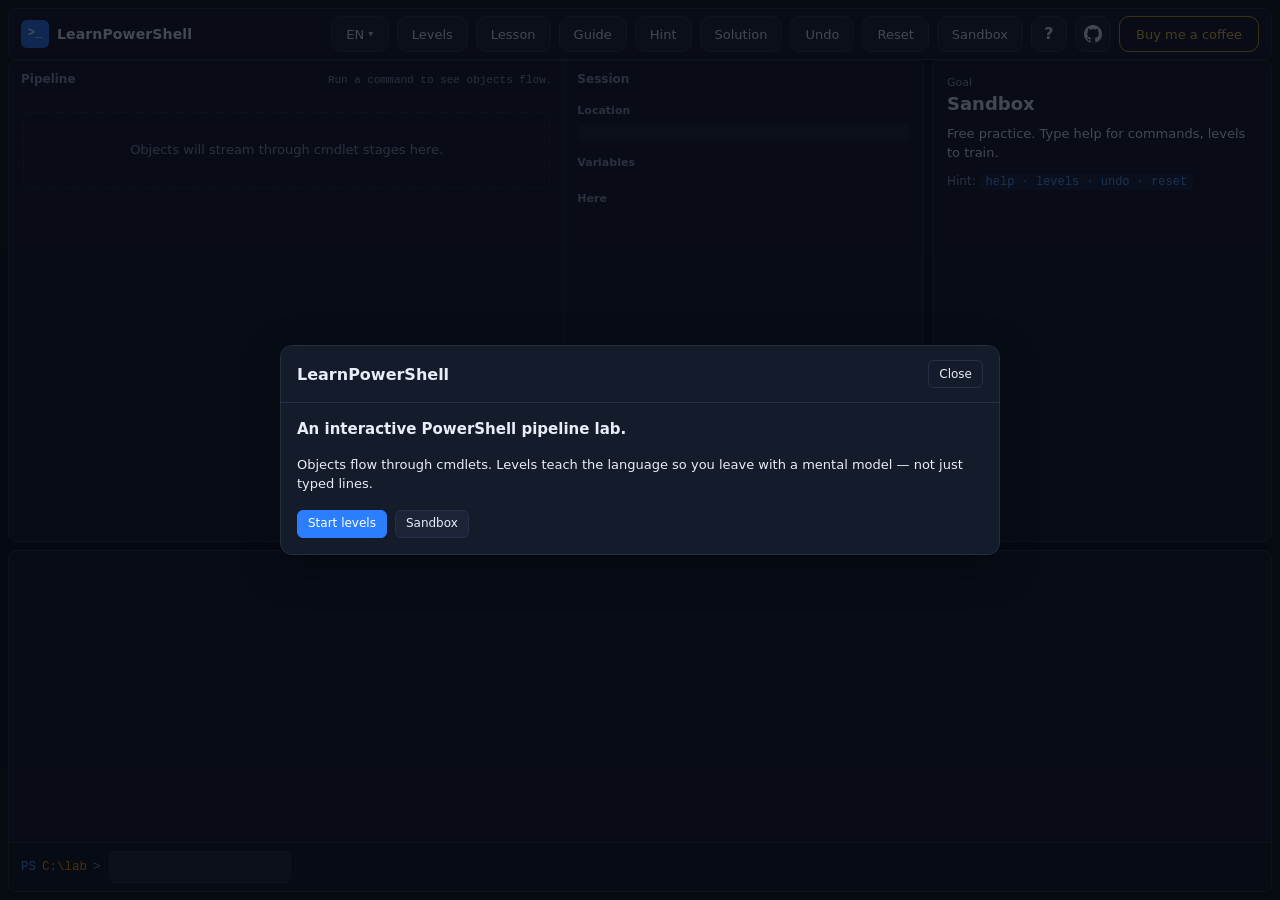
==== index.html @ 15910592 "feat: add SVG favicon with brand mark" ====
<!DOCTYPE html>
<html lang="en">
  <head>
    <meta charset="utf-8" />
    <meta name="viewport" content="width=device-width, initial-scale=1" />
    <title>LearnPowerShell</title>
    <link rel="icon" type="image/svg+xml" href="assets/favicon.svg" />
    <link rel="alternate icon" href="assets/favicon.svg" />
    <meta
      name="description"
      content="Interactive PowerShell pipeline visualizer, sandbox, and tutorial game. Learn objects, the pipeline, and session state."
    />
    <link rel="stylesheet" href="assets/css/app.css" />
  </head>
  <body>
    <div class="app">
      <header class="topbar">
        <div class="brand">
          <span class="brand-mark" aria-hidden="true">&gt;_</span>
          <span class="brand-name">LearnPowerShell</span>
        </div>
        <div class="topbar-actions">
          <button type="button" class="tbtn lang" data-action="lang" aria-haspopup="listbox">
            EN <span class="caret" aria-hidden="true">&#9662;</span>
          </button>
          <button type="button" class="tbtn" data-action="levels">Levels</button>
          <button type="button" class="tbtn" data-action="steps">Lesson</button>
          <button type="button" class="tbtn" data-action="guide">Guide</button>
          <button type="button" class="tbtn" data-action="hint">Hint</button>
          <button type="button" class="tbtn" data-action="solution">Solution</button>
          <button type="button" class="tbtn" data-action="undo">Undo</button>
          <button type="button" class="tbtn" data-action="reset">Reset</button>
          <button type="button" class="tbtn" data-action="sandbox">Sandbox</button>
          <button type="button" class="tbtn icon" data-action="help" aria-label="Help">?</button>
          <a class="tbtn icon" href="https://github.com/alisadeghiaghili/learn-powershell" target="_blank" rel="noopener noreferrer" aria-label="GitHub">
            <svg width="18" height="18" viewBox="0 0 16 16" fill="currentColor" aria-hidden="true"><path d="M8 0C3.58 0 0 3.58 0 8c0 3.54 2.29 6.53 5.47 7.59.4.07.55-.17.55-.38 0-.19-.01-.82-.01-1.49-2.01.37-2.53-.49-2.69-.94-.09-.23-.48-.94-.82-1.13-.28-.15-.68-.52-.01-.53.63-.01 1.08.58 1.23.82.72 1.21 1.87.87 2.33.66.07-.52.28-.87.51-1.07-1.78-.2-3.64-.89-3.64-3.95 0-.87.31-1.59.82-2.15-.08-.2-.36-1.02.08-2.12 0 0 .67-.21 2.2.82.64-.18 1.32-.27 2-.27.68 0 1.36.09 2 .27 1.53-1.04 2.2-.82 2.2-.82.44 1.1.16 1.92.08 2.12.51.56.82 1.27.82 2.15 0 3.07-1.87 3.75-3.65 3.95.29.25.54.73.54 1.48 0 1.07-.01 1.93-.01 2.2 0 .21.15.46.55.38A8.013 8.013 0 0 0 16 8c0-4.42-3.58-8-8-8z"/></svg>
          </a>
          <a class="tbtn coffee" href="https://www.buymeacoffee.com/alisadeghil" target="_blank" rel="noopener noreferrer">Buy me a coffee</a>
        </div>
      </header>

      <main class="workspace">
        <section class="viz-wrap" data-viz></section>

        <aside class="goal-panel" aria-label="Level goal">
          <header class="goal-header">
            <div>
              <p class="goal-kicker">Goal</p>
              <h1 data-level-title>Sandbox</h1>
            </div>
            <span class="par-badge" data-level-par></span>
          </header>
          <p class="goal-brief" data-level-brief>
            Free practice. Type help for commands, levels to train.
          </p>
          <p class="goal-hint-line">Hint: <code data-level-hint>help · levels · undo · reset</code></p>
          <div class="goal-body" data-goal-body></div>
          <div class="teach-body" data-teach-body></div>
        </aside>
      </main>

      <section class="terminal-wrap" data-term></section>
    </div>

    <div class="modal-backdrop" data-modal hidden>
      <div class="modal" role="dialog" aria-modal="true" aria-labelledby="modal-title">
        <header class="modal-header">
          <h2 id="modal-title" data-modal-title>LearnPowerShell</h2>
          <button type="button" class="btn ghost" data-modal-close aria-label="Close">Close</button>
        </header>
        <div class="modal-body" data-modal-body></div>
      </div>
    </div>

    <script type="module" src="assets/js/app.js"></script>
  </body>
</html>
---- assets/css/app.css ----
/* LearnPowerShell — Windows Terminal × LGB dual-pane game HUD */

:root {
  --bg: #0c111b;
  --panel: #141b2a;
  --elevated: #1c2538;
  --ink: #e8eef7;
  --muted: #8b9bb4;
  --accent: #2b7fff;
  --accent-soft: #5b9dff;
  --flow: #2dd4bf;
  --object: #f5c542;
  --success: #34d399;
  --danger: #f87171;
  --warn: #f59e0b;
  --border: #243044;
  --shadow: 0 12px 40px rgba(0, 0, 0, 0.35);
  --ui: "Segoe UI Variable Text", "Segoe UI", system-ui, sans-serif;
  --mono: "Cascadia Code", "Cascadia Mono", Consolas, "Courier New", monospace;
  --r: 8px;
  --gap: 8px;
}

*,
*::before,
*::after {
  box-sizing: border-box;
}

html,
body {
  margin: 0;
  height: 100%;
  background: var(--bg);
  color: var(--ink);
  font-family: var(--ui);
  font-size: 13px;
  line-height: 1.45;
}

code,
pre,
input,
.terminal-wrap,
.ps-prompt,
.ps-path,
.ps-caret {
  font-family: var(--mono);
}

.app {
  min-height: 100%;
  display: grid;
  grid-template-rows: 44px minmax(220px, 1fr) minmax(240px, 38vh);
  gap: var(--gap);
  padding: var(--gap);
}

/* Top bar — dark pill buttons like the reference toolbar */
.topbar {
  display: flex;
  align-items: center;
  justify-content: space-between;
  gap: 12px;
  padding: 0 12px;
  background: var(--panel);
  border: 1px solid var(--border);
  border-radius: var(--r);
  min-height: 52px;
}

.brand {
  display: flex;
  align-items: center;
  gap: 8px;
  min-width: 0;
  flex: 0 0 auto;
}

.brand-mark {
  display: inline-flex;
  align-items: center;
  justify-content: center;
  width: 28px;
  height: 28px;
  border-radius: 6px;
  background: var(--accent);
  color: #fff;
  font-family: var(--mono);
  font-size: 12px;
  font-weight: 700;
}

.brand-name {
  font-weight: 600;
  font-size: 14px;
  letter-spacing: 0.01em;
  white-space: nowrap;
}

.topbar-actions {
  display: flex;
  flex-wrap: wrap;
  align-items: center;
  gap: 8px;
  justify-content: flex-end;
}

/* Reference toolbar buttons */
.tbtn {
  appearance: none;
  display: inline-flex;
  align-items: center;
  justify-content: center;
  gap: 6px;
  height: 36px;
  min-width: 36px;
  padding: 0 14px;
  border-radius: 10px;
  border: 1px solid #2a3648;
  background: #1a2332;
  color: #e8eef7;
  font-family: var(--ui);
  font-size: 13px;
  font-weight: 500;
  line-height: 1;
  cursor: pointer;
  text-decoration: none;
  white-space: nowrap;
  transition: border-color 120ms ease, background 120ms ease, color 120ms ease;
}

.tbtn:hover {
  background: #223046;
  border-color: #3d5068;
  color: #fff;
}

.tbtn:focus-visible {
  outline: 2px solid var(--accent);
  outline-offset: 2px;
}

.tbtn.lang {
  min-width: 58px;
  gap: 4px;
}

.tbtn .caret {
  font-size: 10px;
  opacity: 0.85;
}

.tbtn.icon {
  width: 36px;
  padding: 0;
  font-size: 16px;
  font-weight: 600;
}

.tbtn.coffee {
  border-color: #c9a227;
  color: #e8c547;
  background: transparent;
  min-width: 140px;
}

.tbtn.coffee:hover {
  background: rgba(201, 162, 39, 0.12);
  border-color: #e8c547;
  color: #f0d56a;
}

/* keep legacy .btn for modal actions */
.btn {
  appearance: none;
  border: 1px solid var(--border);
  background: var(--elevated);
  color: var(--ink);
  border-radius: 6px;
  height: 28px;
  padding: 0 10px;
  font: inherit;
  font-size: 12px;
  cursor: pointer;
}

.btn:hover {
  border-color: var(--accent);
  color: var(--accent-soft);
}

.btn:focus-visible {
  outline: 2px solid var(--accent);
  outline-offset: 2px;
}

.btn.primary {
  background: var(--accent);
  border-color: var(--accent);
  color: #fff;
}

.btn.primary:hover {
  background: var(--accent-soft);
  color: #fff;
}

.btn.ghost {
  background: transparent;
}

/* Workspace */
.workspace {
  display: grid;
  grid-template-columns: minmax(0, 1fr) minmax(260px, 340px);
  gap: var(--gap);
  min-height: 0;
}

.viz-wrap,
.goal-panel,
.terminal-wrap {
  background: var(--panel);
  border: 1px solid var(--border);
  border-radius: var(--r);
  min-height: 0;
}

.viz-wrap {
  overflow: hidden;
}

.viz-grid {
  display: grid;
  grid-template-columns: minmax(0, 1.4fr) minmax(220px, 0.9fr);
  height: 100%;
  min-height: 0;
}

.viz-panel {
  min-width: 0;
  min-height: 0;
  display: flex;
  flex-direction: column;
  border-right: 1px solid var(--border);
}

.viz-panel:last-child {
  border-right: 0;
}

.viz-header {
  display: flex;
  align-items: baseline;
  justify-content: space-between;
  gap: 8px;
  padding: 10px 12px 6px;
  border-bottom: 1px solid transparent;
}

.viz-header h2 {
  margin: 0;
  font-size: 12px;
  font-weight: 600;
  color: var(--muted);
}

.viz-meta {
  margin: 0;
  color: var(--muted);
  font-family: var(--mono);
  font-size: 11px;
}

/* Pipeline */
.pipeline-track {
  flex: 1;
  overflow: auto;
  padding: 16px 14px;
}

.pipeline-empty {
  color: var(--muted);
  border: 1px dashed var(--border);
  border-radius: var(--r);
  padding: 28px 16px;
  text-align: center;
}

.pipeline-row {
  display: flex;
  align-items: stretch;
  gap: 10px;
  min-height: 160px;
}

.pipeline-row.is-flowing .obj-card {
  animation: flow-in 420ms ease-out both;
  animation-delay: calc(var(--i, 0) * 40ms);
}

@keyframes flow-in {
  from {
    opacity: 0;
    transform: translateX(-10px) scale(0.98);
  }
  to {
    opacity: 1;
    transform: none;
  }
}

.pipe-stage {
  flex: 1 1 0;
  min-width: 120px;
  background: var(--elevated);
  border: 1px solid var(--border);
  border-radius: var(--r);
  padding: 10px;
  display: flex;
  flex-direction: column;
  gap: 8px;
}

.pipe-cmdlet {
  font-family: var(--mono);
  font-size: 12px;
  font-weight: 600;
  color: var(--flow);
}

.pipe-count {
  font-family: var(--mono);
  font-size: 11px;
  color: var(--muted);
}

.pipe-objects {
  display: flex;
  flex-direction: column;
  gap: 6px;
}

.obj-card {
  background: rgba(245, 198, 66, 0.08);
  border: 1px solid rgba(245, 198, 66, 0.28);
  border-left: 3px solid var(--object);
  border-radius: 6px;
  padding: 6px 8px;
}

.obj-type {
  font-family: var(--mono);
  font-size: 10px;
  color: var(--object);
  opacity: 0.9;
}

.obj-title {
  font-family: var(--mono);
  font-size: 12px;
  color: var(--ink);
  margin-top: 2px;
  overflow: hidden;
  text-overflow: ellipsis;
  white-space: nowrap;
}

.obj-fields {
  margin-top: 4px;
  display: grid;
  gap: 2px;
}

.obj-fields div {
  display: flex;
  justify-content: space-between;
  gap: 8px;
  font-family: var(--mono);
  font-size: 10px;
  color: var(--muted);
}

.obj-fields em {
  font-style: normal;
  color: var(--ink);
}

.obj-empty {
  color: var(--muted);
  font-family: var(--mono);
  font-size: 12px;
  padding: 8px 0;
}

.pipe-connector {
  display: flex;
  flex-direction: column;
  align-items: center;
  justify-content: center;
  width: 24px;
  color: var(--flow);
  flex: 0 0 24px;
}

.pipe-line {
  width: 2px;
  flex: 1;
  background: linear-gradient(var(--flow), transparent 30%, transparent 70%, var(--flow));
  opacity: 0.5;
}

.pipe-chev {
  font-family: var(--mono);
  font-size: 22px;
  line-height: 1;
  color: var(--flow);
}

/* Session */
.session-body {
  overflow: auto;
  padding: 8px 12px 12px;
  display: flex;
  flex-direction: column;
  gap: 14px;
}

.session-block h3 {
  margin: 0 0 6px;
  font-size: 11px;
  font-weight: 600;
  color: var(--muted);
}

.session-block code {
  display: block;
  padding: 8px;
  background: var(--elevated);
  border-radius: 6px;
  color: var(--warn);
  font-size: 12px;
  word-break: break-all;
}

.var-list,
.file-list {
  list-style: none;
  margin: 0;
  padding: 0;
  display: flex;
  flex-direction: column;
  gap: 4px;
}

.var-list li,
.file-list li {
  display: flex;
  justify-content: space-between;
  gap: 8px;
  padding: 4px 6px;
  border-radius: 4px;
  background: rgba(28, 37, 56, 0.65);
  font-family: var(--mono);
  font-size: 11px;
}

.var-name {
  color: var(--accent-soft);
}

.var-val {
  color: var(--muted);
  overflow: hidden;
  text-overflow: ellipsis;
  white-space: nowrap;
}

.file-list li.is-dir .file-name {
  color: var(--flow);
}

.file-icon {
  color: var(--muted);
  text-transform: lowercase;
  width: 28px;
  flex: 0 0 28px;
}

.file-name {
  flex: 1;
  overflow: hidden;
  text-overflow: ellipsis;
  white-space: nowrap;
}

.file-list li.empty {
  color: var(--muted);
  justify-content: center;
}

/* Goal panel */
.goal-panel {
  display: flex;
  flex-direction: column;
  padding: 14px;
  gap: 10px;
  overflow: auto;
}

.goal-header {
  display: flex;
  justify-content: space-between;
  align-items: flex-start;
  gap: 8px;
}

.goal-kicker {
  margin: 0;
  font-size: 11px;
  color: var(--muted);
}

.goal-header h1 {
  margin: 2px 0 0;
  font-size: 18px;
  font-weight: 600;
  line-height: 1.25;
}

.par-badge {
  font-family: var(--mono);
  font-size: 11px;
  color: var(--warn);
  border: 1px solid rgba(245, 158, 11, 0.35);
  background: rgba(245, 158, 11, 0.1);
  border-radius: 999px;
  padding: 3px 8px;
  white-space: nowrap;
}

.par-badge:empty {
  display: none;
}

.goal-brief {
  margin: 0;
  color: var(--ink);
}

.goal-hint-line {
  margin: 0;
  color: var(--muted);
  font-size: 12px;
}

.goal-hint-line code {
  color: var(--accent-soft);
  background: rgba(43, 127, 255, 0.1);
  padding: 1px 6px;
  border-radius: 4px;
}

.goal-body {
  margin-top: 4px;
}

.goal-list {
  list-style: none;
  margin: 0;
  padding: 0;
  display: flex;
  flex-direction: column;
  gap: 6px;
}

.goal-list li {
  display: grid;
  grid-template-columns: 18px 1fr auto;
  gap: 8px;
  align-items: start;
  padding: 8px 10px;
  border-radius: 6px;
  background: var(--elevated);
  border: 1px solid transparent;
}

.goal-list li.is-pass {
  border-color: rgba(52, 211, 153, 0.35);
}

.goal-list li.is-pending {
  opacity: 0.9;
}

.goal-list li.is-current {
  border-color: #ff8c1a;
  background: color-mix(in srgb, #ff8c1a 12%, var(--elevated));
  box-shadow:
    0 0 0 1px color-mix(in srgb, #ff8c1a 70%, transparent),
    0 0 14px color-mix(in srgb, #ff8c1a 45%, transparent),
    0 0 28px color-mix(in srgb, #ff8c1a 22%, transparent);
  animation: neon-pulse 1.6s ease-in-out infinite;
  opacity: 1;
}

.goal-list li.is-current .goal-label {
  color: #ffd29a;
}

.goal-list li.is-current .goal-detail {
  color: #ffc07a;
}

.goal-list li.is-current .goal-mark {
  color: #ff8c1a;
}

@keyframes neon-pulse {
  0%,
  100% {
    box-shadow:
      0 0 0 1px color-mix(in srgb, #ff8c1a 70%, transparent),
      0 0 14px color-mix(in srgb, #ff8c1a 45%, transparent),
      0 0 28px color-mix(in srgb, #ff8c1a 22%, transparent);
  }
  50% {
    box-shadow:
      0 0 0 1px color-mix(in srgb, #ff8c1a 90%, transparent),
      0 0 22px color-mix(in srgb, #ff8c1a 65%, transparent),
      0 0 40px color-mix(in srgb, #ff8c1a 35%, transparent);
  }
}

@media (prefers-reduced-motion: reduce) {
  .goal-list li.is-current {
    animation: none;
    outline: 2px solid #ff8c1a;
  }
}

.goal-list.compact li {
  grid-template-columns: 18px 1fr;
}

.goal-mark {
  color: var(--muted);
  font-family: var(--mono);
}

.goal-list li.is-pass .goal-mark {
  color: var(--success);
}

.goal-label {
  color: var(--ink);
}

.goal-detail {
  color: var(--muted);
  font-family: var(--mono);
  font-size: 11px;
  text-align: right;
}

/* Terminal */
.terminal-wrap {
  display: grid;
  grid-template-rows: 1fr auto auto;
  min-height: 0;
  overflow: hidden;
}

.term-hint {
  padding: 4px 12px;
  border-top: 1px solid var(--border);
  color: var(--muted);
  font-family: var(--mono);
  font-size: 11px;
  background: rgba(12, 17, 27, 0.35);
}

.term-hint code {
  color: var(--accent-soft);
}

.term-input-wrap {
  position: relative;
  flex: 1;
  min-width: 0;
}

.term-ghost {
  position: absolute;
  top: 0;
  left: 0;
  height: 32px;
  display: flex;
  align-items: center;
  padding: 0 10px;
  font-family: var(--mono);
  font-size: 12.5px;
  color: var(--muted);
  opacity: 0.55;
  pointer-events: none;
  white-space: pre;
  z-index: 0;
}

.term-ghost[data-visible="0"] {
  display: none;
}

.term-scroll {
  overflow: auto;
  padding: 12px 14px;
  font-family: var(--mono);
  font-size: 12.5px;
  line-height: 1.5;
}

.term-scroll:focus {
  outline: none;
}

.term-line {
  white-space: pre-wrap;
  word-break: break-word;
}

.term-line.is-err {
  color: var(--danger);
}

.term-line.is-meta {
  color: var(--muted);
}

.term-line.is-cmd {
  color: var(--ink);
}

.ps-prompt {
  color: var(--accent-soft);
}

.ps-path {
  color: var(--warn);
}

.ps-caret {
  color: var(--muted);
}

.term-form {
  display: flex;
  align-items: center;
  gap: 8px;
  padding: 8px 12px;
  border-top: 1px solid var(--border);
  background: rgba(12, 17, 27, 0.55);
}

.term-prompt {
  display: flex;
  align-items: center;
  gap: 6px;
  font-family: var(--mono);
  font-size: 12.5px;
  flex: 0 0 auto;
  max-width: 45%;
  overflow: hidden;
}

.term-prompt .ps-path {
  overflow: hidden;
  text-overflow: ellipsis;
  white-space: nowrap;
}

.term-input {
  flex: 1;
  min-width: 0;
  height: 32px;
  border: 1px solid var(--border);
  border-radius: 6px;
  background: var(--elevated);
  color: var(--ink);
  padding: 0 10px;
  font-family: var(--mono);
  font-size: 12.5px;
  position: relative;
  z-index: 1;
}

.term-input:focus {
  outline: 2px solid var(--accent);
  outline-offset: 0;
  border-color: var(--accent);
}

/* Modal */
.modal-backdrop {
  position: fixed;
  inset: 0;
  background: rgba(5, 8, 14, 0.72);
  display: grid;
  place-items: center;
  padding: 24px;
  z-index: 20;
}

.modal-backdrop[hidden] {
  display: none;
}

.modal {
  width: min(720px, 100%);
  max-height: min(80vh, 800px);
  overflow: auto;
  background: var(--panel);
  border: 1px solid var(--border);
  border-radius: 12px;
  box-shadow: var(--shadow);
}

.modal-header {
  display: flex;
  align-items: center;
  justify-content: space-between;
  gap: 12px;
  padding: 14px 16px;
  border-bottom: 1px solid var(--border);
  position: sticky;
  top: 0;
  background: var(--panel);
}

.modal-header h2 {
  margin: 0;
  font-size: 16px;
  font-weight: 600;
}

.modal-body {
  padding: 16px;
}

.modal-lead {
  font-size: 15px;
  font-weight: 600;
  margin-top: 0;
}

.modal-actions {
  display: flex;
  flex-wrap: wrap;
  gap: 8px;
  margin-top: 16px;
}

.series-block {
  margin-bottom: 20px;
}

.series-block header h3 {
  margin: 0;
  font-size: 14px;
}

.series-block header p {
  margin: 4px 0 10px;
  color: var(--muted);
}

.level-list {
  list-style: none;
  margin: 0;
  padding: 0;
  display: flex;
  flex-direction: column;
  gap: 6px;
}

.level-row {
  width: 100%;
  display: flex;
  justify-content: space-between;
  gap: 12px;
  text-align: left;
  padding: 10px 12px;
  border-radius: 6px;
  border: 1px solid var(--border);
  background: var(--elevated);
  color: var(--ink);
  font: inherit;
  cursor: pointer;
}

.level-row:hover {
  border-color: var(--accent);
}

.level-row:focus-visible {
  outline: 2px solid var(--accent);
  outline-offset: 2px;
}

.level-row.is-done {
  border-color: rgba(52, 211, 153, 0.4);
}

.level-row.is-done .level-name {
  color: var(--success);
}

.level-meta {
  color: var(--muted);
  font-family: var(--mono);
  font-size: 11px;
  white-space: nowrap;
}

.code-block {
  margin: 12px 0 0;
  padding: 12px;
  background: #0a0f18;
  border: 1px solid var(--border);
  border-radius: 6px;
  overflow: auto;
  max-height: 280px;
  color: var(--flow);
  font-size: 11px;
}

.import-area {
  width: 100%;
  margin-top: 10px;
  background: var(--elevated);
  color: var(--ink);
  border: 1px solid var(--border);
  border-radius: 6px;
  padding: 10px;
  font-family: var(--mono);
  font-size: 12px;
  resize: vertical;
}

/* Teaching boxes */
.teach-body {
  display: flex;
  flex-direction: column;
  gap: 10px;
  margin-top: 12px;
}

.learning-box {
  background: var(--elevated);
  border: 1px solid var(--border);
  border-radius: 6px;
  padding: 10px 12px;
}

.learning-box h3 {
  margin: 0 0 6px;
  font-size: 11px;
  font-weight: 600;
  color: var(--flow);
}

.learning-box p {
  margin: 0;
  color: var(--ink);
  font-size: 12px;
}

.learning-box ul {
  margin: 0;
  padding-left: 16px;
  color: var(--muted);
  font-size: 12px;
}

.learning-box li + li {
  margin-top: 4px;
}

/* Celebrate modal */
.modal-backdrop.is-celebrate {
  background: rgba(5, 8, 14, 0.8);
}

.modal.is-celebrate .modal {
  border-color: rgba(245, 198, 66, 0.35);
}

.modal-backdrop.is-celebrate .modal {
  animation: celebrate-pop 420ms cubic-bezier(0.2, 0.9, 0.25, 1.2);
  border-color: rgba(245, 198, 66, 0.35);
  box-shadow:
    var(--shadow),
    0 0 40px rgba(245, 198, 66, 0.12);
}

.celebrate {
  text-align: center;
}

.celebrate-visual {
  position: relative;
  width: 72px;
  height: 72px;
  margin: 4px auto 12px;
}

.celebrate-ring {
  position: absolute;
  inset: 0;
  border-radius: 50%;
  border: 2px solid rgba(245, 198, 66, 0.55);
  animation: celebrate-pop 520ms ease-out;
}

.celebrate-star {
  position: absolute;
  inset: 0;
  display: grid;
  place-items: center;
  font-size: 34px;
  color: var(--object);
}

.celebrate-badge {
  display: inline-block;
  font-family: var(--mono);
  font-size: 11px;
  letter-spacing: 0.08em;
  color: #1a0d00;
  background: var(--object);
  border-radius: 999px;
  padding: 3px 10px;
  font-weight: 700;
}

.celebrate-title {
  margin: 12px 0 4px;
  font-size: 22px;
}

.celebrate-sub {
  margin: 0;
  color: var(--muted);
  font-size: 12px;
}

.celebrate-sub code {
  color: var(--accent-soft);
}

.celebrate-cheer {
  margin: 12px 0;
  font-size: 15px;
  color: var(--ink);
}

.celebrate-stats {
  color: var(--muted);
  font-family: var(--mono);
  font-size: 12px;
}

.celebrate-progress {
  margin: 14px auto 8px;
  max-width: 360px;
}

.prog-track {
  height: 6px;
  border-radius: 999px;
  background: var(--elevated);
  overflow: hidden;
  border: 1px solid var(--border);
}

.prog-fill {
  height: 100%;
  background: linear-gradient(90deg, var(--accent), var(--flow));
}

.par-note {
  margin-top: 6px;
  color: var(--muted);
  font-size: 11px;
}

.share-block {
  margin: 18px auto 8px;
  max-width: 420px;
  text-align: left;
  background: var(--elevated);
  border: 1px solid var(--border);
  border-radius: 8px;
  padding: 12px;
}

.next-title {
  font-weight: 600;
  margin-bottom: 8px;
}

.learned-preview {
  margin-bottom: 10px;
}

.learned-preview ul {
  margin: 6px 0 0;
  padding-left: 16px;
  color: var(--muted);
  font-size: 12px;
  max-height: 140px;
  overflow: auto;
}

.share-row {
  display: flex;
  flex-wrap: wrap;
  gap: 8px;
}

.share-btn {
  appearance: none;
  border: 1px solid var(--border);
  background: var(--panel);
  color: var(--ink);
  border-radius: 6px;
  height: 30px;
  padding: 0 12px;
  font: inherit;
  font-size: 12px;
  cursor: pointer;
}

.share-btn:hover {
  border-color: var(--accent);
}

.share-btn.linkedin {
  border-color: #0a66c2;
  color: #7db7ff;
}

.share-btn.x {
  border-color: #333;
}

.share-btn.facebook {
  border-color: #1877f2;
  color: #8cb9ff;
}

.share-status {
  margin-top: 8px;
  color: var(--success);
  font-size: 12px;
}

.celebrate-next {
  margin-top: 14px;
  color: var(--muted);
  font-size: 13px;
}

.celebrate-next code {
  color: var(--object);
}

@keyframes celebrate-pop {
  from {
    transform: scale(0.92);
    opacity: 0;
  }
  to {
    transform: scale(1);
    opacity: 1;
  }
}

.confetti-canvas {
  position: fixed;
  inset: 0;
  z-index: 40;
  pointer-events: none;
}

.confetti-static {
  position: fixed;
  inset: 0;
  z-index: 40;
  pointer-events: none;
  background:
    radial-gradient(circle at 20% 20%, rgba(245, 198, 66, 0.15), transparent 25%),
    radial-gradient(circle at 80% 30%, rgba(45, 212, 191, 0.12), transparent 22%),
    radial-gradient(circle at 50% 80%, rgba(43, 127, 255, 0.12), transparent 28%);
}

@media (prefers-reduced-motion: reduce) {
  .modal-backdrop.is-celebrate .modal,
  .celebrate-ring {
    animation: none;
  }
}

/* Responsive */
@media (max-width: 960px) {
  .app {
    grid-template-rows: auto auto minmax(260px, 45vh);
  }

  .workspace {
    grid-template-columns: 1fr;
  }

  .viz-grid {
    grid-template-columns: 1fr;
  }

  .viz-panel {
    border-right: 0;
    border-bottom: 1px solid var(--border);
  }

  .pipeline-row {
    flex-direction: column;
  }

  .pipe-connector {
    width: 100%;
    height: 20px;
    flex: 0 0 20px;
    flex-direction: row;
  }

  .pipe-line {
    width: 40%;
    height: 2px;
    flex: 1;
  }
}

@media (prefers-reduced-motion: reduce) {
  *,
  *::before,
  *::after {
    animation: none !important;
    transition: none !important;
  }
}
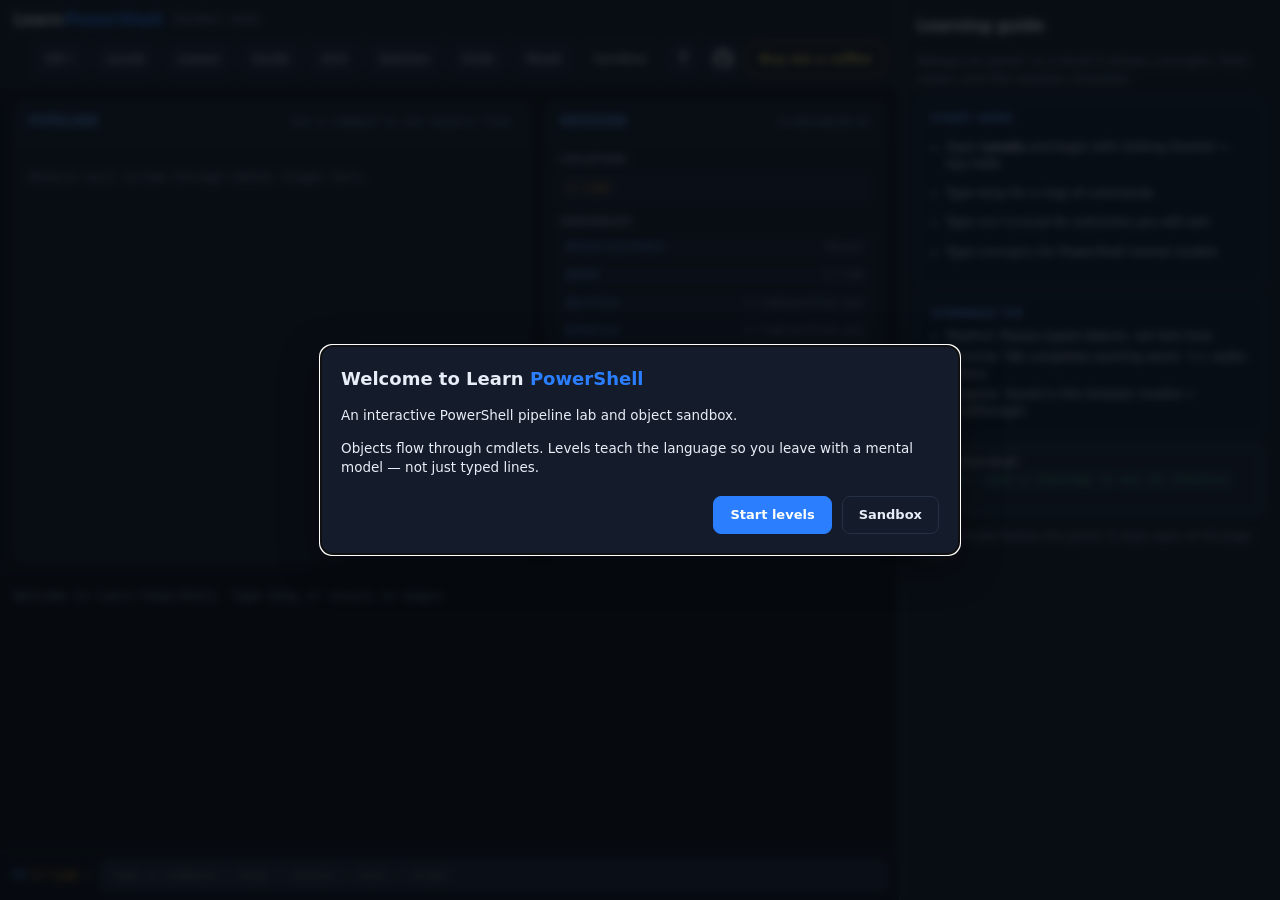
==== commit 20211bee: "feat: align ui with learn-dvc, add full-height guide dock and i18n support" ====
--- a/index.html
+++ b/index.html
@@ -3,7 +3,7 @@
   <head>
     <meta charset="utf-8" />
     <meta name="viewport" content="width=device-width, initial-scale=1" />
-    <title>LearnPowerShell</title>
+    <title>LearnPowerShell — Interactive PowerShell Tutorial</title>
     <link rel="icon" type="image/svg+xml" href="assets/favicon.svg" />
     <link rel="alternate icon" href="assets/favicon.svg" />
     <meta
@@ -13,63 +13,82 @@
     <link rel="stylesheet" href="assets/css/app.css" />
   </head>
   <body>
-    <div class="app">
-      <header class="topbar">
-        <div class="brand">
-          <span class="brand-mark" aria-hidden="true">&gt;_</span>
-          <span class="brand-name">LearnPowerShell</span>
-        </div>
-        <div class="topbar-actions">
-          <button type="button" class="tbtn lang" data-action="lang" aria-haspopup="listbox">
-            EN <span class="caret" aria-hidden="true">&#9662;</span>
-          </button>
-          <button type="button" class="tbtn" data-action="levels">Levels</button>
-          <button type="button" class="tbtn" data-action="steps">Lesson</button>
-          <button type="button" class="tbtn" data-action="guide">Guide</button>
-          <button type="button" class="tbtn" data-action="hint">Hint</button>
-          <button type="button" class="tbtn" data-action="solution">Solution</button>
-          <button type="button" class="tbtn" data-action="undo">Undo</button>
-          <button type="button" class="tbtn" data-action="reset">Reset</button>
-          <button type="button" class="tbtn" data-action="sandbox">Sandbox</button>
-          <button type="button" class="tbtn icon" data-action="help" aria-label="Help">?</button>
-          <a class="tbtn icon" href="https://github.com/alisadeghiaghili/learn-powershell" target="_blank" rel="noopener noreferrer" aria-label="GitHub">
-            <svg width="18" height="18" viewBox="0 0 16 16" fill="currentColor" aria-hidden="true"><path d="M8 0C3.58 0 0 3.58 0 8c0 3.54 2.29 6.53 5.47 7.59.4.07.55-.17.55-.38 0-.19-.01-.82-.01-1.49-2.01.37-2.53-.49-2.69-.94-.09-.23-.48-.94-.82-1.13-.28-.15-.68-.52-.01-.53.63-.01 1.08.58 1.23.82.72 1.21 1.87.87 2.33.66.07-.52.28-.87.51-1.07-1.78-.2-3.64-.89-3.64-3.95 0-.87.31-1.59.82-2.15-.08-.2-.36-1.02.08-2.12 0 0 .67-.21 2.2.82.64-.18 1.32-.27 2-.27.68 0 1.36.09 2 .27 1.53-1.04 2.2-.82 2.2-.82.44 1.1.16 1.92.08 2.12.51.56.82 1.27.82 2.15 0 3.07-1.87 3.75-3.65 3.95.29.25.54.73.54 1.48 0 1.07-.01 1.93-.01 2.2 0 .21.15.46.55.38A8.013 8.013 0 0 0 16 8c0-4.42-3.58-8-8-8z"/></svg>
-          </a>
-          <a class="tbtn coffee" href="https://www.buymeacoffee.com/alisadeghil" target="_blank" rel="noopener noreferrer">Buy me a coffee</a>
-        </div>
-      </header>
+    <div id="app">
+      <div class="app-main">
+        <header class="toolbar">
+          <div class="brand" data-help-id="brand">Learn<span>PowerShell</span></div>
+          <div class="level-title" id="level-title" data-help-id="level-title"></div>
+          <div class="toolbar-actions" data-help-id="toolbar">
+            <div class="lang-menu">
+              <button
+                type="button"
+                class="lang-btn"
+                data-action="lang-toggle"
+                aria-haspopup="menu"
+                aria-expanded="false"
+                aria-label="Language"
+              >
+                <span data-lang-label>EN</span>
+                <span class="lang-caret" aria-hidden="true">&#9662;</span>
+              </button>
+              <div class="lang-dropdown" id="lang-dropdown" role="menu" hidden>
+                <button type="button" class="lang-option on" data-lang="en" role="menuitem">EN</button>
+                <button type="button" class="lang-option" data-lang="fa" role="menuitem">FA</button>
+                <button type="button" class="lang-option" data-lang="de" role="menuitem">DE</button>
+              </div>
+            </div>
+            <button
+              type="button"
+              class="nav-toggle"
+              data-action="nav-toggle"
+              aria-label="Navigation menu"
+              aria-expanded="false"
+              aria-controls="nav-drawer"
+            >
+              <span class="nav-bars" aria-hidden="true"></span>
+            </button>
+            <div class="nav-drawer" id="nav-drawer" hidden>
+              <button type="button" data-action="levels">Levels</button>
+              <button type="button" data-action="lesson" title="Replay intro lesson slides">Lesson</button>
+              <button type="button" data-action="guide">Guide</button>
+              <button type="button" data-action="hint">Hint</button>
+              <button type="button" data-action="solution">Solution</button>
+              <button type="button" data-action="undo">Undo</button>
+              <button type="button" data-action="reset">Reset</button>
+              <button type="button" data-action="sandbox" class="ghost">Sandbox</button>
+              <button type="button" class="help-btn" data-action="help" title="UI Guide" aria-label="Help">?</button>
+            </div>
+            <span class="tb-stat visitors" id="visitor-stat" data-help-id="links" title="Learners who practiced PowerShell" hidden>
+              <svg class="visitor-icon" viewBox="0 0 16 16" width="14" height="14" fill="currentColor" aria-hidden="true"><path d="M8 8a3 3 0 1 0 0-6 3 3 0 0 0 0 6zm2-3a2 2 0 1 1-4 0 2 2 0 0 1 4 0zm4 8c0-2.21-2.69-4-6-4s-6 1.79-6 4v1h12v-1zm-1.07 0H3.07C3.56 11.83 5.48 11 8 11s4.44.83 4.93 2z"/></svg>
+              <span class="visitor-count" id="visitor-count"></span>
+            </span>
+            <a
+              class="tb-link gh"
+              data-help-id="links"
+              href="https://github.com/alisadeghiaghili/learn-powershell"
+              target="_blank"
+              rel="noopener noreferrer"
+              title="GitHub repository"
+              aria-label="GitHub repository"
+            >
+              <svg class="gh-mark" viewBox="0 0 16 16" aria-hidden="true" width="18" height="18"><path fill="currentColor" d="M8 0C3.58 0 0 3.58 0 8c0 3.54 2.29 6.53 5.47 7.59.4.07.55-.17.55-.38 0-.19-.01-.82-.01-1.49-2.01.37-2.53-.49-2.69-.94-.09-.23-.48-.94-.82-1.13-.28-.15-.68-.52-.01-.53.63-.01 1.08.58 1.23.82.72 1.21 1.87.87 2.33.66.07-.52.28-.87.51-1.07-1.78-.2-3.64-.89-3.64-3.95 0-.87.31-1.59.82-2.15-.08-.2-.36-1.02.08-2.12 0 0 .67-.21 2.2.82.64-.18 1.32-.27 2-.27.68 0 1.36.09 2 .27 1.53-1.04 2.2-.82 2.2-.82.44 1.1.16 1.92.08 2.12.51.56.82 1.27.82 2.15 0 3.07-1.87 3.75-3.65 3.95.29.25.54.73.54 1.48 0 1.07-.01 1.93-.01 2.2 0 .21.15.46.55.38A8.013 8.013 0 0 0 16 8c0-4.42-3.58-8-8-8z"/></svg>
+            </a>
+            <a
+              class="tb-link support"
+              data-help-id="links"
+              href="https://www.buymeacoffee.com/alisadeghil"
+              target="_blank"
+              rel="noopener noreferrer"
+              title="Support the author"
+            >Buy me a coffee</a>
+          </div>
+        </header>
 
-      <main class="workspace">
-        <section class="viz-wrap" data-viz></section>
+        <div class="board-wrap" id="board-wrap" data-viz></div>
+        <div class="terminal" id="terminal" data-term></div>
+      </div>
 
-        <aside class="goal-panel" aria-label="Level goal">
-          <header class="goal-header">
-            <div>
-              <p class="goal-kicker">Goal</p>
-              <h1 data-level-title>Sandbox</h1>
-            </div>
-            <span class="par-badge" data-level-par></span>
-          </header>
-          <p class="goal-brief" data-level-brief>
-            Free practice. Type help for commands, levels to train.
-          </p>
-          <p class="goal-hint-line">Hint: <code data-level-hint>help · levels · undo · reset</code></p>
-          <div class="goal-body" data-goal-body></div>
-          <div class="teach-body" data-teach-body></div>
-        </aside>
-      </main>
-
-      <section class="terminal-wrap" data-term></section>
-    </div>
-
-    <div class="modal-backdrop" data-modal hidden>
-      <div class="modal" role="dialog" aria-modal="true" aria-labelledby="modal-title">
-        <header class="modal-header">
-          <h2 id="modal-title" data-modal-title>LearnPowerShell</h2>
-          <button type="button" class="btn ghost" data-modal-close aria-label="Close">Close</button>
-        </header>
-        <div class="modal-body" data-modal-body></div>
-      </div>
+      <aside class="dock" id="dock" aria-label="Learning guide"></aside>
     </div>
 
     <script type="module" src="assets/js/app.js"></script>
--- a/assets/css/app.css
+++ b/assets/css/app.css
@@ -1,24 +1,28 @@
-/* LearnPowerShell — Windows Terminal × LGB dual-pane game HUD */
+/* LearnPowerShell — UI matching LearnDVC architecture with PowerShell palette */
 
 :root {
   --bg: #0c111b;
   --panel: #141b2a;
+  --panel-2: #1c2538;
   --elevated: #1c2538;
-  --ink: #e8eef7;
+  --ink: #0c111b;
+  --text: #e8eef7;
+  --haze: #8b9bb4;
   --muted: #8b9bb4;
   --accent: #2b7fff;
   --accent-soft: #5b9dff;
   --flow: #2dd4bf;
   --object: #f5c542;
   --success: #34d399;
+  --ok: #34d399;
   --danger: #f87171;
+  --err: #f87171;
   --warn: #f59e0b;
+  --line: #243044;
   --border: #243044;
-  --shadow: 0 12px 40px rgba(0, 0, 0, 0.35);
-  --ui: "Segoe UI Variable Text", "Segoe UI", system-ui, sans-serif;
+  --shadow: 0 12px 40px rgba(0, 0, 0, 0.45);
+  --ui: "Segoe UI Variable Text", "Segoe UI", system-ui, -apple-system, sans-serif;
   --mono: "Cascadia Code", "Cascadia Mono", Consolas, "Courier New", monospace;
-  --r: 8px;
-  --gap: 8px;
 }
 
 *,
@@ -30,293 +34,351 @@
 html,
 body {
   margin: 0;
+  padding: 0;
   height: 100%;
   background: var(--bg);
-  color: var(--ink);
+  color: var(--text);
   font-family: var(--ui);
-  font-size: 13px;
+  font-size: 13.5px;
   line-height: 1.45;
+  overflow: hidden;
 }
 
 code,
 pre,
 input,
-.terminal-wrap,
+.terminal,
 .ps-prompt,
 .ps-path,
-.ps-caret {
-  font-family: var(--mono);
-}
-
-.app {
-  min-height: 100%;
+.ps-caret,
+.g-cmd {
+  font-family: var(--mono);
+}
+
+/* App 2-column full-viewport layout matching learn-dvc */
+#app {
+  height: 100vh;
+  height: 100dvh;
+  min-height: 100vh;
+  min-height: 100dvh;
   display: grid;
-  grid-template-rows: 44px minmax(220px, 1fr) minmax(240px, 38vh);
-  gap: var(--gap);
-  padding: var(--gap);
-}
-
-/* Top bar — dark pill buttons like the reference toolbar */
-.topbar {
+  grid-template-columns: minmax(0, 1fr) minmax(320px, 380px);
+  min-height: 0;
+  overflow: hidden;
+}
+
+.app-main {
+  display: grid;
+  grid-template-rows: auto minmax(0, 1fr) minmax(220px, 36vh);
+  min-height: 0;
+  min-width: 0;
+  height: 100%;
+  max-height: 100vh;
+  max-height: 100dvh;
+  overflow: hidden;
+}
+
+/* Toolbar */
+.toolbar {
   display: flex;
   align-items: center;
-  justify-content: space-between;
-  gap: 12px;
-  padding: 0 12px;
+  gap: 10px;
+  padding: 10px 14px;
   background: var(--panel);
+  border-bottom: 1px solid var(--border);
+  border-inline-end: 1px solid var(--border);
+  flex-wrap: wrap;
+}
+
+.brand {
+  font-weight: 700;
+  letter-spacing: 0.02em;
+  font-size: 15px;
+  display: flex;
+  align-items: center;
+  gap: 2px;
+}
+
+.brand span,
+.brand-ps {
+  color: var(--accent);
+  font-weight: 700;
+}
+
+.level-title {
+  font-family: var(--mono);
+  color: var(--haze);
+  font-size: 12px;
+}
+
+.toolbar-actions {
+  display: flex;
+  align-items: center;
+  gap: 6px;
+  margin-inline-start: auto;
+  flex-wrap: wrap;
+}
+
+/* Language Dropdown */
+.lang-menu {
+  position: relative;
+  display: inline-flex;
+}
+
+.lang-btn {
+  min-width: 3.4rem;
+  min-height: 34px;
+  padding: 5px 10px;
+  font-size: 12px;
+  letter-spacing: 0.04em;
   border: 1px solid var(--border);
-  border-radius: var(--r);
-  min-height: 52px;
-}
-
-.brand {
-  display: flex;
-  align-items: center;
-  gap: 8px;
-  min-width: 0;
-  flex: 0 0 auto;
-}
-
-.brand-mark {
+  border-radius: 8px;
+  background: var(--elevated);
+  color: var(--text);
+  cursor: pointer;
   display: inline-flex;
   align-items: center;
   justify-content: center;
-  width: 28px;
-  height: 28px;
+  gap: 4px;
+  transition: all 120ms ease;
+}
+
+.lang-btn:hover {
+  background: #25334d;
+  border-color: #3b4e6d;
+}
+
+.lang-caret {
+  font-size: 10px;
+  opacity: 0.8;
+}
+
+.lang-dropdown {
+  position: absolute;
+  top: calc(100% + 4px);
+  left: 0;
+  background: var(--panel-2);
+  border: 1px solid var(--border);
+  border-radius: 8px;
+  box-shadow: var(--shadow);
+  padding: 4px;
+  display: flex;
+  flex-direction: column;
+  gap: 2px;
+  z-index: 50;
+  min-width: 70px;
+}
+
+.lang-dropdown[hidden] {
+  display: none;
+}
+
+.lang-option {
+  appearance: none;
+  background: transparent;
+  border: none;
   border-radius: 6px;
+  color: var(--haze);
+  padding: 6px 12px;
+  font-size: 12px;
+  font-weight: 600;
+  text-align: left;
+  cursor: pointer;
+  transition: all 120ms ease;
+}
+
+html[dir="rtl"] .lang-option {
+  text-align: right;
+}
+
+.lang-option:hover,
+.lang-option.on {
   background: var(--accent);
   color: #fff;
-  font-family: var(--mono);
-  font-size: 12px;
+}
+
+/* Nav drawer & buttons */
+.nav-toggle {
+  display: none;
+}
+
+.nav-drawer {
+  display: flex;
+  align-items: center;
+  gap: 6px;
+  flex-wrap: wrap;
+}
+
+.toolbar button,
+.nav-drawer button {
+  appearance: none;
+  font-family: var(--ui);
+  font-size: 12.5px;
+  font-weight: 500;
+  padding: 6px 12px;
+  min-height: 34px;
+  border-radius: 8px;
+  border: 1px solid var(--border);
+  background: var(--elevated);
+  color: var(--text);
+  cursor: pointer;
+  transition: all 120ms ease;
+  white-space: nowrap;
+}
+
+.toolbar button:hover,
+.nav-drawer button:hover {
+  background: #25334d;
+  border-color: #3b4e6d;
+  color: #fff;
+}
+
+.toolbar button.ghost,
+.nav-drawer button.ghost {
+  background: transparent;
+}
+
+.toolbar button.help-btn,
+.nav-drawer button.help-btn {
+  width: 34px;
+  min-width: 34px;
+  padding: 0;
   font-weight: 700;
-}
-
-.brand-name {
-  font-weight: 600;
-  font-size: 14px;
-  letter-spacing: 0.01em;
-  white-space: nowrap;
-}
-
-.topbar-actions {
-  display: flex;
-  flex-wrap: wrap;
-  align-items: center;
-  gap: 8px;
-  justify-content: flex-end;
-}
-
-/* Reference toolbar buttons */
-.tbtn {
-  appearance: none;
+  font-size: 15px;
+}
+
+.tb-stat.visitors {
   display: inline-flex;
   align-items: center;
+  gap: 6px;
+  font-family: var(--mono);
+  font-size: 12px;
+  color: var(--muted);
+  padding: 0 8px;
+}
+
+.tb-stat[hidden] {
+  display: none;
+}
+
+.visitor-icon {
+  opacity: 0.8;
+}
+
+.tb-link {
+  display: inline-flex;
+  align-items: center;
+  gap: 6px;
+  font-size: 12.5px;
+  text-decoration: none;
+  color: var(--text);
+  padding: 6px 12px;
+  min-height: 34px;
+  border-radius: 8px;
+  border: 1px solid var(--border);
+  background: var(--elevated);
+  transition: all 120ms ease;
+}
+
+.tb-link:hover {
+  background: #25334d;
+  border-color: #3b4e6d;
+  color: #fff;
+}
+
+.tb-link.gh {
+  width: 34px;
+  min-width: 34px;
+  padding: 0;
   justify-content: center;
-  gap: 6px;
-  height: 36px;
-  min-width: 36px;
-  padding: 0 14px;
-  border-radius: 10px;
-  border: 1px solid #2a3648;
-  background: #1a2332;
-  color: #e8eef7;
-  font-family: var(--ui);
-  font-size: 13px;
-  font-weight: 500;
-  line-height: 1;
-  cursor: pointer;
-  text-decoration: none;
-  white-space: nowrap;
-  transition: border-color 120ms ease, background 120ms ease, color 120ms ease;
-}
-
-.tbtn:hover {
-  background: #223046;
-  border-color: #3d5068;
-  color: #fff;
-}
-
-.tbtn:focus-visible {
-  outline: 2px solid var(--accent);
-  outline-offset: 2px;
-}
-
-.tbtn.lang {
-  min-width: 58px;
-  gap: 4px;
-}
-
-.tbtn .caret {
-  font-size: 10px;
-  opacity: 0.85;
-}
-
-.tbtn.icon {
-  width: 36px;
-  padding: 0;
-  font-size: 16px;
-  font-weight: 600;
-}
-
-.tbtn.coffee {
+}
+
+.tb-link.support {
   border-color: #c9a227;
   color: #e8c547;
   background: transparent;
-  min-width: 140px;
-}
-
-.tbtn.coffee:hover {
+  font-weight: 600;
+}
+
+.tb-link.support:hover {
   background: rgba(201, 162, 39, 0.12);
   border-color: #e8c547;
   color: #f0d56a;
 }
 
-/* keep legacy .btn for modal actions */
-.btn {
-  appearance: none;
-  border: 1px solid var(--border);
-  background: var(--elevated);
-  color: var(--ink);
-  border-radius: 6px;
-  height: 28px;
-  padding: 0 10px;
-  font: inherit;
-  font-size: 12px;
-  cursor: pointer;
-}
-
-.btn:hover {
-  border-color: var(--accent);
-  color: var(--accent-soft);
-}
-
-.btn:focus-visible {
-  outline: 2px solid var(--accent);
-  outline-offset: 2px;
-}
-
-.btn.primary {
-  background: var(--accent);
-  border-color: var(--accent);
-  color: #fff;
-}
-
-.btn.primary:hover {
-  background: var(--accent-soft);
-  color: #fff;
-}
-
-.btn.ghost {
-  background: transparent;
-}
-
-/* Workspace */
-.workspace {
+/* Board / Visualizer wrap */
+.board-wrap {
+  min-height: 0;
+  overflow: auto;
+  padding: 14px;
+  border-inline-end: 1px solid var(--border);
+  background: var(--bg);
+}
+
+.viz-grid {
   display: grid;
-  grid-template-columns: minmax(0, 1fr) minmax(260px, 340px);
-  gap: var(--gap);
-  min-height: 0;
-}
-
-.viz-wrap,
-.goal-panel,
-.terminal-wrap {
+  grid-template-columns: 1fr 340px;
+  gap: 14px;
+  min-height: 100%;
+}
+
+.viz-panel {
   background: var(--panel);
   border: 1px solid var(--border);
-  border-radius: var(--r);
-  min-height: 0;
-}
-
-.viz-wrap {
+  border-radius: 10px;
   overflow: hidden;
-}
-
-.viz-grid {
-  display: grid;
-  grid-template-columns: minmax(0, 1.4fr) minmax(220px, 0.9fr);
-  height: 100%;
-  min-height: 0;
-}
-
-.viz-panel {
-  min-width: 0;
-  min-height: 0;
   display: flex;
   flex-direction: column;
-  border-right: 1px solid var(--border);
-}
-
-.viz-panel:last-child {
-  border-right: 0;
 }
 
 .viz-header {
-  display: flex;
+  padding: 10px 14px;
+  border-bottom: 1px solid var(--border);
+  background: rgba(28, 37, 56, 0.35);
+  display: flex;
+  justify-content: space-between;
   align-items: baseline;
-  justify-content: space-between;
-  gap: 8px;
-  padding: 10px 12px 6px;
-  border-bottom: 1px solid transparent;
+  gap: 10px;
 }
 
 .viz-header h2 {
   margin: 0;
-  font-size: 12px;
+  font-size: 13px;
   font-weight: 600;
-  color: var(--muted);
+  text-transform: uppercase;
+  letter-spacing: 0.04em;
+  color: var(--accent-soft);
 }
 
 .viz-meta {
   margin: 0;
-  color: var(--muted);
   font-family: var(--mono);
   font-size: 11px;
-}
-
-/* Pipeline */
+  color: var(--muted);
+}
+
 .pipeline-track {
+  padding: 14px;
+  overflow: auto;
   flex: 1;
-  overflow: auto;
-  padding: 16px 14px;
+  display: flex;
+  align-items: flex-start;
+  gap: 12px;
 }
 
 .pipeline-empty {
   color: var(--muted);
-  border: 1px dashed var(--border);
-  border-radius: var(--r);
-  padding: 28px 16px;
-  text-align: center;
-}
-
-.pipeline-row {
-  display: flex;
-  align-items: stretch;
-  gap: 10px;
-  min-height: 160px;
-}
-
-.pipeline-row.is-flowing .obj-card {
-  animation: flow-in 420ms ease-out both;
-  animation-delay: calc(var(--i, 0) * 40ms);
-}
-
-@keyframes flow-in {
-  from {
-    opacity: 0;
-    transform: translateX(-10px) scale(0.98);
-  }
-  to {
-    opacity: 1;
-    transform: none;
-  }
+  font-family: var(--mono);
+  font-size: 12px;
+  padding: 14px 0;
 }
 
 .pipe-stage {
   flex: 1 1 0;
-  min-width: 120px;
+  min-width: 130px;
   background: var(--elevated);
   border: 1px solid var(--border);
-  border-radius: var(--r);
+  border-radius: 8px;
   padding: 10px;
   display: flex;
   flex-direction: column;
@@ -360,7 +422,7 @@
 .obj-title {
   font-family: var(--mono);
   font-size: 12px;
-  color: var(--ink);
+  color: var(--text);
   margin-top: 2px;
   overflow: hidden;
   text-overflow: ellipsis;
@@ -384,14 +446,7 @@
 
 .obj-fields em {
   font-style: normal;
-  color: var(--ink);
-}
-
-.obj-empty {
-  color: var(--muted);
-  font-family: var(--mono);
-  font-size: 12px;
-  padding: 8px 0;
+  color: var(--text);
 }
 
 .pipe-connector {
@@ -404,13 +459,6 @@
   flex: 0 0 24px;
 }
 
-.pipe-line {
-  width: 2px;
-  flex: 1;
-  background: linear-gradient(var(--flow), transparent 30%, transparent 70%, var(--flow));
-  opacity: 0.5;
-}
-
 .pipe-chev {
   font-family: var(--mono);
   font-size: 22px;
@@ -418,13 +466,13 @@
   color: var(--flow);
 }
 
-/* Session */
+/* Session Panel */
 .session-body {
   overflow: auto;
-  padding: 8px 12px 12px;
+  padding: 10px 14px;
   display: flex;
   flex-direction: column;
-  gap: 14px;
+  gap: 12px;
 }
 
 .session-block h3 {
@@ -432,15 +480,17 @@
   font-size: 11px;
   font-weight: 600;
   color: var(--muted);
+  text-transform: uppercase;
+  letter-spacing: 0.04em;
 }
 
 .session-block code {
   display: block;
-  padding: 8px;
+  padding: 6px 8px;
   background: var(--elevated);
   border-radius: 6px;
   color: var(--warn);
-  font-size: 12px;
+  font-size: 11.5px;
   word-break: break-all;
 }
 
@@ -483,9 +533,8 @@
 
 .file-icon {
   color: var(--muted);
-  text-transform: lowercase;
-  width: 28px;
-  flex: 0 0 28px;
+  width: 24px;
+  flex: 0 0 24px;
 }
 
 .file-name {
@@ -495,106 +544,333 @@
   white-space: nowrap;
 }
 
-.file-list li.empty {
-  color: var(--muted);
-  justify-content: center;
-}
-
-/* Goal panel */
-.goal-panel {
-  display: flex;
-  flex-direction: column;
-  padding: 14px;
-  gap: 10px;
+/* Terminal Wrap */
+.terminal {
+  display: grid;
+  grid-template-rows: 1fr auto auto;
+  min-height: 0;
+  overflow: hidden;
+  border-inline-end: 1px solid var(--border);
+  background: #090e17;
+}
+
+.term-scroll {
   overflow: auto;
-}
-
-.goal-header {
-  display: flex;
-  justify-content: space-between;
-  align-items: flex-start;
+  padding: 12px 14px;
+  font-family: var(--mono);
+  font-size: 12.5px;
+  line-height: 1.5;
+}
+
+.term-scroll:focus {
+  outline: none;
+}
+
+.term-line {
+  white-space: pre-wrap;
+  word-break: break-word;
+}
+
+.term-line.is-err {
+  color: var(--danger);
+}
+
+.term-line.is-meta {
+  color: var(--muted);
+}
+
+.term-line.is-cmd {
+  color: var(--text);
+}
+
+.term-hint {
+  padding: 5px 14px;
+  border-top: 1px solid var(--border);
+  color: var(--muted);
+  font-family: var(--mono);
+  font-size: 11.5px;
+  background: rgba(12, 17, 27, 0.45);
+}
+
+.term-hint code {
+  color: var(--accent-soft);
+}
+
+.term-form {
+  display: flex;
+  align-items: center;
   gap: 8px;
-}
-
-.goal-kicker {
-  margin: 0;
+  padding: 8px 12px;
+  border-top: 1px solid var(--border);
+  background: rgba(12, 17, 27, 0.7);
+}
+
+.term-prompt {
+  display: flex;
+  align-items: center;
+  gap: 6px;
+  font-family: var(--mono);
+  font-size: 12.5px;
+  flex: 0 0 auto;
+  max-width: 45%;
+  overflow: hidden;
+}
+
+.ps-prompt {
+  color: var(--accent-soft);
+}
+
+.ps-path {
+  color: var(--warn);
+  overflow: hidden;
+  text-overflow: ellipsis;
+  white-space: nowrap;
+}
+
+.ps-caret {
+  color: var(--muted);
+}
+
+.term-input-wrap {
+  position: relative;
+  flex: 1;
+  min-width: 0;
+}
+
+.term-ghost {
+  position: absolute;
+  top: 0;
+  left: 0;
+  height: 32px;
+  display: flex;
+  align-items: center;
+  padding: 0 10px;
+  font-family: var(--mono);
+  font-size: 12.5px;
+  color: var(--muted);
+  opacity: 0.55;
+  pointer-events: none;
+  white-space: pre;
+  z-index: 0;
+}
+
+.term-ghost[data-visible="0"] {
+  display: none;
+}
+
+.term-input {
+  width: 100%;
+  height: 32px;
+  border: 1px solid var(--border);
+  border-radius: 6px;
+  background: var(--elevated);
+  color: var(--text);
+  padding: 0 10px;
+  font-family: var(--mono);
+  font-size: 12.5px;
+  position: relative;
+  z-index: 1;
+}
+
+.term-input:focus {
+  outline: 2px solid var(--accent);
+  outline-offset: 0;
+  border-color: var(--accent);
+}
+
+/* =========================================================
+   Always-On Learning Guide Dock (Full height on the right)
+   ========================================================= */
+.dock {
+  grid-column: 2;
+  grid-row: 1 / -1;
+  height: 100vh;
+  height: 100dvh;
+  max-height: 100vh;
+  max-height: 100dvh;
+  border-inline-start: 1px solid var(--border);
+  background: var(--panel);
+  padding: 16px;
+  overflow-x: hidden;
+  overflow-y: auto;
+  min-height: 0;
+  min-width: 0;
+  box-sizing: border-box;
+}
+
+.dock-pulse {
+  animation: dock-flash 0.7s ease;
+}
+
+@keyframes dock-flash {
+  0% {
+    box-shadow: inset 0 0 0 2px color-mix(in srgb, var(--accent) 70%, transparent);
+  }
+  100% {
+    box-shadow: none;
+  }
+}
+
+@media (prefers-reduced-motion: reduce) {
+  .dock-pulse {
+    animation: none;
+  }
+}
+
+.dock h2 {
+  margin: 0 0 8px;
+  font-size: 15px;
+  font-weight: 600;
+  position: sticky;
+  top: 0;
+  background: var(--panel);
+  padding-bottom: 6px;
+  z-index: 2;
+}
+
+.dock .objective {
+  color: var(--haze);
+  font-size: 13px;
+  margin: 0 0 12px;
+  line-height: 1.4;
+}
+
+/* Learning box: PowerShell blue tint */
+.learning-box {
+  border: 1px solid color-mix(in srgb, var(--accent) 40%, var(--border));
+  background: color-mix(in srgb, var(--accent) 8%, var(--ink));
+  border-radius: 10px;
+  padding: 10px 12px;
+  margin: 0 0 10px;
+}
+
+.learning-box .next-title {
+  color: var(--accent-soft);
+  font-weight: 700;
   font-size: 11px;
-  color: var(--muted);
-}
-
-.goal-header h1 {
-  margin: 2px 0 0;
-  font-size: 18px;
+  letter-spacing: 0.08em;
+  text-transform: uppercase;
+  margin-bottom: 6px;
+}
+
+/* Field notes box: Gold/Amber tint */
+.field-box {
+  border: 1px solid color-mix(in srgb, var(--object) 40%, var(--border));
+  background: color-mix(in srgb, var(--object) 8%, var(--ink));
+  border-radius: 10px;
+  padding: 10px 12px;
+  margin: 0 0 10px;
+}
+
+.field-box .next-title {
+  color: var(--object);
+  font-weight: 700;
+  font-size: 11px;
+  letter-spacing: 0.08em;
+  text-transform: uppercase;
+  margin-bottom: 6px;
+}
+
+.field-box ul,
+.learning-box ul {
+  margin: 6px 0 0;
+  padding-inline-start: 16px;
+}
+
+.field-box li,
+.learning-box li {
+  font-size: 12px;
+  color: var(--text);
+  margin-bottom: 4px;
+  line-height: 1.4;
+}
+
+.field-box li {
+  color: #f0e0c0;
+}
+
+/* Next command box */
+.next-box {
+  border: 1px solid color-mix(in srgb, var(--accent) 40%, var(--border));
+  background: color-mix(in srgb, var(--accent) 10%, var(--ink));
+  border-radius: 10px;
+  padding: 10px 12px;
+  margin-bottom: 12px;
+}
+
+.next-box.met {
+  border-color: color-mix(in srgb, var(--success) 40%, var(--border));
+  background: color-mix(in srgb, var(--success) 10%, var(--ink));
+}
+
+.next-box .next-title {
+  color: var(--accent-soft);
+  font-weight: 700;
+  font-size: 11px;
+  letter-spacing: 0.08em;
+  text-transform: uppercase;
+  margin-bottom: 6px;
+}
+
+.g-cmd {
+  display: block;
+  margin-top: 6px;
+  font-family: var(--mono);
+  font-size: 12px;
+  color: var(--object);
+  background: var(--elevated);
+  border: 1px solid var(--border);
+  border-radius: 6px;
+  padding: 6px 8px;
+  word-break: break-all;
+}
+
+.par-note {
+  font-size: 11.5px;
+  color: var(--muted);
+  margin-top: 6px;
+}
+
+.solved-banner {
+  padding: 8px 10px;
+  background: rgba(52, 211, 153, 0.12);
+  border: 1px solid rgba(52, 211, 153, 0.35);
+  border-radius: 8px;
+  color: var(--success);
+  font-size: 12px;
   font-weight: 600;
-  line-height: 1.25;
-}
-
-.par-badge {
-  font-family: var(--mono);
-  font-size: 11px;
-  color: var(--warn);
-  border: 1px solid rgba(245, 158, 11, 0.35);
-  background: rgba(245, 158, 11, 0.1);
-  border-radius: 999px;
-  padding: 3px 8px;
-  white-space: nowrap;
-}
-
-.par-badge:empty {
-  display: none;
-}
-
-.goal-brief {
-  margin: 0;
-  color: var(--ink);
-}
-
-.goal-hint-line {
-  margin: 0;
-  color: var(--muted);
-  font-size: 12px;
-}
-
-.goal-hint-line code {
-  color: var(--accent-soft);
-  background: rgba(43, 127, 255, 0.1);
-  padding: 1px 6px;
-  border-radius: 4px;
-}
-
-.goal-body {
-  margin-top: 4px;
-}
-
+  margin-bottom: 10px;
+}
+
+/* Goal list */
 .goal-list {
   list-style: none;
-  margin: 0;
+  margin: 0 0 14px;
   padding: 0;
   display: flex;
   flex-direction: column;
-  gap: 6px;
+  gap: 8px;
 }
 
 .goal-list li {
-  display: grid;
-  grid-template-columns: 18px 1fr auto;
-  gap: 8px;
-  align-items: start;
+  border: 1px solid var(--border);
+  border-radius: 8px;
   padding: 8px 10px;
-  border-radius: 6px;
   background: var(--elevated);
-  border: 1px solid transparent;
-}
-
-.goal-list li.is-pass {
-  border-color: rgba(52, 211, 153, 0.35);
-}
-
-.goal-list li.is-pending {
-  opacity: 0.9;
-}
-
-.goal-list li.is-current {
+  font-size: 12px;
+  transition: all 160ms ease;
+}
+
+.goal-list li.met {
+  border-color: color-mix(in srgb, var(--success) 45%, var(--border));
+}
+
+.goal-list li.met .g-detail {
+  color: var(--success);
+}
+
+/* Active current step: Neon Orange Ring Pulse */
+.goal-list li.current {
   border-color: #ff8c1a;
   background: color-mix(in srgb, #ff8c1a 12%, var(--elevated));
   box-shadow:
@@ -602,19 +878,35 @@
     0 0 14px color-mix(in srgb, #ff8c1a 45%, transparent),
     0 0 28px color-mix(in srgb, #ff8c1a 22%, transparent);
   animation: neon-pulse 1.6s ease-in-out infinite;
-  opacity: 1;
-}
-
-.goal-list li.is-current .goal-label {
+}
+
+.goal-list li.current code {
   color: #ffd29a;
 }
 
-.goal-list li.is-current .goal-detail {
+.goal-list li.current .g-detail {
   color: #ffc07a;
 }
 
-.goal-list li.is-current .goal-mark {
-  color: #ff8c1a;
+.chip.current-chip {
+  color: #1a0d00;
+  background: #ff8c1a;
+  border: 1px solid #ff8c1a;
+  font-weight: 700;
+  letter-spacing: 0.04em;
+  font-size: 10px;
+  padding: 2px 6px;
+  border-radius: 999px;
+  margin-inline-start: 6px;
+}
+
+.chip.optional-chip {
+  color: var(--muted);
+  border: 1px solid var(--border);
+  font-size: 10px;
+  padding: 2px 6px;
+  border-radius: 999px;
+  margin-inline-start: 6px;
 }
 
 @keyframes neon-pulse {
@@ -622,637 +914,501 @@
   100% {
     box-shadow:
       0 0 0 1px color-mix(in srgb, #ff8c1a 70%, transparent),
-      0 0 14px color-mix(in srgb, #ff8c1a 45%, transparent),
-      0 0 28px color-mix(in srgb, #ff8c1a 22%, transparent);
+      0 0 12px color-mix(in srgb, #ff8c1a 40%, transparent),
+      0 0 24px color-mix(in srgb, #ff8c1a 18%, transparent);
   }
   50% {
     box-shadow:
       0 0 0 1px color-mix(in srgb, #ff8c1a 90%, transparent),
-      0 0 22px color-mix(in srgb, #ff8c1a 65%, transparent),
-      0 0 40px color-mix(in srgb, #ff8c1a 35%, transparent);
+      0 0 18px color-mix(in srgb, #ff8c1a 60%, transparent),
+      0 0 36px color-mix(in srgb, #ff8c1a 30%, transparent);
   }
 }
 
 @media (prefers-reduced-motion: reduce) {
-  .goal-list li.is-current {
+  .goal-list li.current {
     animation: none;
-    outline: 2px solid #ff8c1a;
-  }
-}
-
-.goal-list.compact li {
-  grid-template-columns: 18px 1fr;
-}
-
-.goal-mark {
-  color: var(--muted);
-  font-family: var(--mono);
-}
-
-.goal-list li.is-pass .goal-mark {
-  color: var(--success);
-}
-
-.goal-label {
-  color: var(--ink);
-}
-
-.goal-detail {
-  color: var(--muted);
+  }
+}
+
+.goal-list li code {
+  font-family: var(--mono);
+  font-size: 12px;
+  color: var(--text);
+}
+
+.goal-list .g-label {
+  font-family: var(--ui);
+  color: var(--text);
+}
+
+.goal-list .g-detail {
+  color: var(--haze);
   font-family: var(--mono);
   font-size: 11px;
-  text-align: right;
-}
-
-/* Terminal */
-.terminal-wrap {
-  display: grid;
-  grid-template-rows: 1fr auto auto;
-  min-height: 0;
-  overflow: hidden;
-}
-
-.term-hint {
-  padding: 4px 12px;
-  border-top: 1px solid var(--border);
-  color: var(--muted);
-  font-family: var(--mono);
-  font-size: 11px;
-  background: rgba(12, 17, 27, 0.35);
-}
-
-.term-hint code {
-  color: var(--accent-soft);
-}
-
-.term-input-wrap {
-  position: relative;
-  flex: 1;
-  min-width: 0;
-}
-
-.term-ghost {
-  position: absolute;
-  top: 0;
-  left: 0;
-  height: 32px;
-  display: flex;
-  align-items: center;
-  padding: 0 10px;
-  font-family: var(--mono);
-  font-size: 12.5px;
-  color: var(--muted);
-  opacity: 0.55;
-  pointer-events: none;
-  white-space: pre;
-  z-index: 0;
-}
-
-.term-ghost[data-visible="0"] {
-  display: none;
-}
-
-.term-scroll {
-  overflow: auto;
-  padding: 12px 14px;
-  font-family: var(--mono);
-  font-size: 12.5px;
-  line-height: 1.5;
-}
-
-.term-scroll:focus {
-  outline: none;
-}
-
-.term-line {
-  white-space: pre-wrap;
-  word-break: break-word;
-}
-
-.term-line.is-err {
-  color: var(--danger);
-}
-
-.term-line.is-meta {
-  color: var(--muted);
-}
-
-.term-line.is-cmd {
-  color: var(--ink);
-}
-
-.ps-prompt {
-  color: var(--accent-soft);
-}
-
-.ps-path {
-  color: var(--warn);
-}
-
-.ps-caret {
-  color: var(--muted);
-}
-
-.term-form {
-  display: flex;
-  align-items: center;
-  gap: 8px;
-  padding: 8px 12px;
-  border-top: 1px solid var(--border);
-  background: rgba(12, 17, 27, 0.55);
-}
-
-.term-prompt {
-  display: flex;
-  align-items: center;
-  gap: 6px;
-  font-family: var(--mono);
-  font-size: 12.5px;
-  flex: 0 0 auto;
-  max-width: 45%;
-  overflow: hidden;
-}
-
-.term-prompt .ps-path {
-  overflow: hidden;
-  text-overflow: ellipsis;
-  white-space: nowrap;
-}
-
-.term-input {
-  flex: 1;
-  min-width: 0;
-  height: 32px;
-  border: 1px solid var(--border);
-  border-radius: 6px;
-  background: var(--elevated);
-  color: var(--ink);
-  padding: 0 10px;
-  font-family: var(--mono);
-  font-size: 12.5px;
-  position: relative;
-  z-index: 1;
-}
-
-.term-input:focus {
-  outline: 2px solid var(--accent);
-  outline-offset: 0;
-  border-color: var(--accent);
-}
-
-/* Modal */
-.modal-backdrop {
+  margin-top: 2px;
+}
+
+/* =========================================================
+   Modal & Dynamic Overlays (matches learn-dvc dialog.ts)
+   ========================================================= */
+.overlay {
   position: fixed;
   inset: 0;
-  background: rgba(5, 8, 14, 0.72);
-  display: grid;
-  place-items: center;
-  padding: 24px;
-  z-index: 20;
-}
-
-.modal-backdrop[hidden] {
-  display: none;
+  background: rgba(6, 10, 14, 0.76);
+  display: flex;
+  align-items: center;
+  justify-content: center;
+  padding: 20px;
+  z-index: 1000;
+  backdrop-filter: blur(4px);
+}
+
+.overlay-celebrate {
+  background: rgba(6, 10, 14, 0.84);
+  backdrop-filter: blur(3px);
 }
 
 .modal {
-  width: min(720px, 100%);
-  max-height: min(80vh, 800px);
-  overflow: auto;
+  width: min(640px, 100%);
+  max-height: min(85vh, 760px);
+  overflow-y: auto;
   background: var(--panel);
   border: 1px solid var(--border);
   border-radius: 12px;
   box-shadow: var(--shadow);
-}
-
-.modal-header {
-  display: flex;
-  align-items: center;
-  justify-content: space-between;
-  gap: 12px;
-  padding: 14px 16px;
-  border-bottom: 1px solid var(--border);
-  position: sticky;
-  top: 0;
-  background: var(--panel);
-}
-
-.modal-header h2 {
-  margin: 0;
-  font-size: 16px;
+  padding: 20px;
+}
+
+.modal h2 {
+  margin: 0 0 12px;
+  font-size: 18px;
+  font-weight: 700;
+}
+
+.modal h2.visually-hidden {
+  position: absolute;
+  width: 1px;
+  height: 1px;
+  padding: 0;
+  margin: -1px;
+  overflow: hidden;
+  clip: rect(0, 0, 0, 0);
+  border: 0;
+}
+
+.modal-actions {
+  display: flex;
+  justify-content: flex-end;
+  gap: 10px;
+  margin-top: 18px;
+  flex-wrap: wrap;
+}
+
+.btn {
+  appearance: none;
+  font-family: var(--ui);
+  font-size: 13px;
   font-weight: 600;
-}
-
-.modal-body {
-  padding: 16px;
-}
-
-.modal-lead {
-  font-size: 15px;
-  font-weight: 600;
-  margin-top: 0;
-}
-
-.modal-actions {
-  display: flex;
-  flex-wrap: wrap;
-  gap: 8px;
-  margin-top: 16px;
-}
-
-.series-block {
-  margin-bottom: 20px;
-}
-
-.series-block header h3 {
-  margin: 0;
-  font-size: 14px;
-}
-
-.series-block header p {
-  margin: 4px 0 10px;
-  color: var(--muted);
-}
-
-.level-list {
-  list-style: none;
-  margin: 0;
-  padding: 0;
-  display: flex;
-  flex-direction: column;
-  gap: 6px;
-}
-
-.level-row {
-  width: 100%;
-  display: flex;
-  justify-content: space-between;
-  gap: 12px;
-  text-align: left;
-  padding: 10px 12px;
-  border-radius: 6px;
+  padding: 8px 16px;
+  min-height: 38px;
+  border-radius: 8px;
   border: 1px solid var(--border);
   background: var(--elevated);
-  color: var(--ink);
-  font: inherit;
+  color: var(--text);
   cursor: pointer;
-}
-
-.level-row:hover {
+  transition: all 120ms ease;
+}
+
+.btn:hover {
+  background: #25334d;
+  border-color: #3b4e6d;
+  color: #fff;
+}
+
+.btn.primary {
+  background: var(--accent);
   border-color: var(--accent);
-}
-
-.level-row:focus-visible {
-  outline: 2px solid var(--accent);
-  outline-offset: 2px;
-}
-
-.level-row.is-done {
-  border-color: rgba(52, 211, 153, 0.4);
-}
-
-.level-row.is-done .level-name {
-  color: var(--success);
-}
-
-.level-meta {
-  color: var(--muted);
-  font-family: var(--mono);
-  font-size: 11px;
-  white-space: nowrap;
-}
-
-.code-block {
-  margin: 12px 0 0;
-  padding: 12px;
-  background: #0a0f18;
-  border: 1px solid var(--border);
-  border-radius: 6px;
-  overflow: auto;
-  max-height: 280px;
-  color: var(--flow);
-  font-size: 11px;
-}
-
-.import-area {
+  color: #fff;
+}
+
+.btn.primary:hover {
+  background: #1d6fe6;
+}
+
+.btn.ghost {
+  background: transparent;
+}
+
+/* =========================================================
+   Celebration Modal & Confetti
+   ========================================================= */
+.confetti-canvas {
+  position: fixed;
+  inset: 0;
   width: 100%;
-  margin-top: 10px;
-  background: var(--elevated);
-  color: var(--ink);
-  border: 1px solid var(--border);
-  border-radius: 6px;
-  padding: 10px;
-  font-family: var(--mono);
-  font-size: 12px;
-  resize: vertical;
-}
-
-/* Teaching boxes */
-.teach-body {
-  display: flex;
-  flex-direction: column;
-  gap: 10px;
-  margin-top: 12px;
-}
-
-.learning-box {
-  background: var(--elevated);
-  border: 1px solid var(--border);
-  border-radius: 6px;
-  padding: 10px 12px;
-}
-
-.learning-box h3 {
-  margin: 0 0 6px;
-  font-size: 11px;
-  font-weight: 600;
-  color: var(--flow);
-}
-
-.learning-box p {
-  margin: 0;
-  color: var(--ink);
-  font-size: 12px;
-}
-
-.learning-box ul {
-  margin: 0;
-  padding-left: 16px;
-  color: var(--muted);
-  font-size: 12px;
-}
-
-.learning-box li + li {
-  margin-top: 4px;
-}
-
-/* Celebrate modal */
-.modal-backdrop.is-celebrate {
-  background: rgba(5, 8, 14, 0.8);
-}
-
-.modal.is-celebrate .modal {
-  border-color: rgba(245, 198, 66, 0.35);
-}
-
-.modal-backdrop.is-celebrate .modal {
+  height: 100%;
+  pointer-events: none;
+  z-index: 9999; /* ABOVE MODAL! */
+}
+
+.confetti-static {
+  position: fixed;
+  inset: 0;
+  pointer-events: none;
+  z-index: 9999;
+  background-image:
+    radial-gradient(circle at 15% 20%, var(--accent) 0 3px, transparent 4px),
+    radial-gradient(circle at 80% 25%, var(--flow) 0 3px, transparent 4px),
+    radial-gradient(circle at 45% 70%, var(--object) 0 3px, transparent 4px),
+    radial-gradient(circle at 85% 65%, var(--success) 0 2px, transparent 3px);
+  opacity: 0.85;
+}
+
+.modal-celebrate {
+  width: min(520px, 100%);
+  text-align: center;
+  border-color: color-mix(in srgb, var(--success) 35%, var(--border));
+  box-shadow:
+    0 0 0 1px color-mix(in srgb, var(--success) 20%, transparent),
+    0 24px 80px rgba(52, 211, 153, 0.14),
+    0 20px 60px rgba(0, 0, 0, 0.6);
   animation: celebrate-pop 420ms cubic-bezier(0.2, 0.9, 0.25, 1.2);
-  border-color: rgba(245, 198, 66, 0.35);
-  box-shadow:
-    var(--shadow),
-    0 0 40px rgba(245, 198, 66, 0.12);
+}
+
+@keyframes celebrate-pop {
+  0% {
+    transform: scale(0.85);
+    opacity: 0;
+  }
+  100% {
+    transform: scale(1);
+    opacity: 1;
+  }
 }
 
 .celebrate {
   text-align: center;
+  padding: 4px 2px;
 }
 
 .celebrate-visual {
   position: relative;
-  width: 72px;
-  height: 72px;
-  margin: 4px auto 12px;
+  width: 88px;
+  height: 88px;
+  margin: 0 auto 10px;
+  display: grid;
+  place-items: center;
 }
 
 .celebrate-ring {
   position: absolute;
   inset: 0;
   border-radius: 50%;
-  border: 2px solid rgba(245, 198, 66, 0.55);
-  animation: celebrate-pop 520ms ease-out;
+  border: 2px solid color-mix(in srgb, var(--success) 55%, transparent);
+  background: radial-gradient(circle, color-mix(in srgb, var(--success) 22%, transparent), transparent 70%);
+  animation: ring-pulse 1.8s ease-out infinite;
+}
+
+@keyframes ring-pulse {
+  0% { transform: scale(0.9); opacity: 0.8; }
+  50% { transform: scale(1.15); opacity: 0.3; }
+  100% { transform: scale(0.9); opacity: 0.8; }
 }
 
 .celebrate-star {
-  position: absolute;
-  inset: 0;
-  display: grid;
-  place-items: center;
-  font-size: 34px;
+  position: relative;
+  font-size: 42px;
+  line-height: 1;
   color: var(--object);
+  text-shadow: 0 0 18px color-mix(in srgb, var(--object) 55%, transparent);
+  animation: star-bounce 700ms cubic-bezier(0.2, 0.9, 0.3, 1.4);
+}
+
+@keyframes star-bounce {
+  0% { transform: scale(0.4) rotate(-20deg); }
+  60% { transform: scale(1.2) rotate(10deg); }
+  100% { transform: scale(1) rotate(0deg); }
 }
 
 .celebrate-badge {
   display: inline-block;
   font-family: var(--mono);
-  font-size: 11px;
-  letter-spacing: 0.08em;
-  color: #1a0d00;
-  background: var(--object);
+  font-size: 12px;
+  letter-spacing: 0.14em;
+  color: #062016;
+  background: linear-gradient(135deg, var(--success), var(--flow));
   border-radius: 999px;
-  padding: 3px 10px;
+  padding: 5px 14px;
+  margin-bottom: 10px;
   font-weight: 700;
 }
 
 .celebrate-title {
-  margin: 12px 0 4px;
-  font-size: 22px;
+  margin: 0 0 4px;
+  font-size: 24px;
+  font-weight: 700;
 }
 
 .celebrate-sub {
-  margin: 0;
-  color: var(--muted);
-  font-size: 12px;
-}
-
-.celebrate-sub code {
+  margin: 0 0 8px;
+  color: var(--muted);
+  font-size: 13px;
+}
+
+.celebrate-cheer {
+  margin: 0 0 12px;
+  font-size: 14px;
   color: var(--accent-soft);
-}
-
-.celebrate-cheer {
-  margin: 12px 0;
-  font-size: 15px;
-  color: var(--ink);
+  font-style: italic;
 }
 
 .celebrate-stats {
-  color: var(--muted);
-  font-family: var(--mono);
-  font-size: 12px;
+  margin-bottom: 14px;
+  font-size: 13px;
 }
 
 .celebrate-progress {
-  margin: 14px auto 8px;
-  max-width: 360px;
+  margin-bottom: 16px;
 }
 
 .prog-track {
-  height: 6px;
+  height: 8px;
+  background: var(--elevated);
   border-radius: 999px;
-  background: var(--elevated);
   overflow: hidden;
-  border: 1px solid var(--border);
+  margin-bottom: 6px;
 }
 
 .prog-fill {
   height: 100%;
   background: linear-gradient(90deg, var(--accent), var(--flow));
-}
-
-.par-note {
-  margin-top: 6px;
-  color: var(--muted);
-  font-size: 11px;
+  border-radius: 999px;
+  transition: width 400ms ease;
 }
 
 .share-block {
-  margin: 18px auto 8px;
-  max-width: 420px;
+  border: 1px solid var(--border);
+  background: var(--elevated);
+  border-radius: 10px;
+  padding: 12px;
+  margin-bottom: 14px;
   text-align: left;
-  background: var(--elevated);
-  border: 1px solid var(--border);
-  border-radius: 8px;
-  padding: 12px;
-}
-
-.next-title {
-  font-weight: 600;
-  margin-bottom: 8px;
-}
-
-.learned-preview {
-  margin-bottom: 10px;
+}
+
+html[dir="rtl"] .share-block {
+  text-align: right;
 }
 
 .learned-preview ul {
-  margin: 6px 0 0;
-  padding-left: 16px;
-  color: var(--muted);
-  font-size: 12px;
-  max-height: 140px;
-  overflow: auto;
+  margin: 6px 0 10px;
+  padding-inline-start: 16px;
+  max-height: 120px;
+  overflow-y: auto;
+  font-size: 12px;
+  color: var(--muted);
 }
 
 .share-row {
   display: flex;
+  gap: 8px;
   flex-wrap: wrap;
-  gap: 8px;
 }
 
 .share-btn {
   appearance: none;
+  font-family: var(--ui);
+  font-size: 12px;
+  font-weight: 600;
+  padding: 6px 12px;
+  border-radius: 6px;
   border: 1px solid var(--border);
   background: var(--panel);
-  color: var(--ink);
-  border-radius: 6px;
-  height: 30px;
-  padding: 0 12px;
-  font: inherit;
-  font-size: 12px;
+  color: var(--text);
   cursor: pointer;
+  transition: all 120ms ease;
 }
 
 .share-btn:hover {
-  border-color: var(--accent);
-}
-
-.share-btn.linkedin {
-  border-color: #0a66c2;
-  color: #7db7ff;
-}
-
-.share-btn.x {
-  border-color: #333;
-}
-
-.share-btn.facebook {
-  border-color: #1877f2;
-  color: #8cb9ff;
+  background: #25334d;
+  color: #fff;
 }
 
 .share-status {
   margin-top: 8px;
+  font-size: 12px;
   color: var(--success);
-  font-size: 12px;
 }
 
 .celebrate-next {
-  margin-top: 14px;
-  color: var(--muted);
   font-size: 13px;
-}
-
-.celebrate-next code {
-  color: var(--object);
-}
-
-@keyframes celebrate-pop {
-  from {
-    transform: scale(0.92);
-    opacity: 0;
-  }
-  to {
-    transform: scale(1);
-    opacity: 1;
-  }
-}
-
-.confetti-canvas {
-  position: fixed;
-  inset: 0;
-  z-index: 40;
-  pointer-events: none;
-}
-
-.confetti-static {
-  position: fixed;
-  inset: 0;
-  z-index: 40;
-  pointer-events: none;
-  background:
-    radial-gradient(circle at 20% 20%, rgba(245, 198, 66, 0.15), transparent 25%),
-    radial-gradient(circle at 80% 30%, rgba(45, 212, 191, 0.12), transparent 22%),
-    radial-gradient(circle at 50% 80%, rgba(43, 127, 255, 0.12), transparent 28%);
-}
-
-@media (prefers-reduced-motion: reduce) {
-  .modal-backdrop.is-celebrate .modal,
-  .celebrate-ring {
-    animation: none;
-  }
+  color: var(--haze);
+  margin-bottom: 14px;
+}
+
+/* Levels browser in modal */
+.series-block {
+  margin-bottom: 18px;
+}
+
+.series-block h3 {
+  margin: 0 0 4px;
+  font-size: 14px;
+  color: var(--accent-soft);
+}
+
+.series-block p {
+  margin: 0 0 8px;
+  font-size: 12px;
+  color: var(--muted);
+}
+
+.level-list {
+  display: flex;
+  flex-direction: column;
+  gap: 6px;
+  padding: 0;
+  margin: 0;
+  list-style: none;
+}
+
+.level-row {
+  appearance: none;
+  width: 100%;
+  display: flex;
+  align-items: center;
+  justify-content: space-between;
+  gap: 10px;
+  padding: 8px 12px;
+  border-radius: 8px;
+  border: 1px solid var(--border);
+  background: var(--elevated);
+  color: var(--text);
+  font-family: var(--ui);
+  font-size: 12.5px;
+  cursor: pointer;
+  text-align: left;
+  transition: all 120ms ease;
+}
+
+html[dir="rtl"] .level-row {
+  text-align: right;
+}
+
+.level-row:hover {
+  background: #25334d;
+  border-color: #3b4e6d;
+}
+
+.level-row.is-done {
+  border-color: color-mix(in srgb, var(--success) 35%, var(--border));
+}
+
+.level-meta {
+  font-family: var(--mono);
+  font-size: 11px;
+  color: var(--muted);
+}
+
+/* Difficulty dots */
+.diff-dots {
+  display: inline-flex;
+  align-items: center;
+  gap: 3px;
+}
+
+.diff-dot {
+  width: 6px;
+  height: 6px;
+  border-radius: 50%;
+  background: transparent;
+  border: 1px solid var(--haze);
+}
+
+.diff-dot.on {
+  background: var(--object);
+  border-color: var(--object);
+}
+
+/* RTL overrides */
+html[dir="rtl"] {
+  font-family: "Vazirmatn", "Sahel", "Segoe UI", Tahoma, sans-serif;
+}
+
+html[dir="rtl"] .dock {
+  border-inline-start: none;
+  border-inline-end: 1px solid var(--border);
+}
+
+html[dir="rtl"] .board-wrap,
+html[dir="rtl"] .terminal {
+  border-inline-end: none;
+  border-inline-start: 1px solid var(--border);
+}
+
+html[dir="rtl"] .g-cmd,
+html[dir="rtl"] .term-input,
+html[dir="rtl"] .term-scroll,
+html[dir="rtl"] .ps-prompt,
+html[dir="rtl"] code,
+html[dir="rtl"] pre {
+  direction: ltr;
+  text-align: left;
 }
 
 /* Responsive */
-@media (max-width: 960px) {
-  .app {
-    grid-template-rows: auto auto minmax(260px, 45vh);
-  }
-
-  .workspace {
+@media (max-width: 1024px) {
+  #app {
     grid-template-columns: 1fr;
-  }
-
+    grid-template-rows: minmax(0, 1fr) minmax(200px, 35vh);
+    height: 100vh;
+    height: 100dvh;
+  }
+  .app-main {
+    grid-row: 1;
+  }
+  .dock {
+    grid-column: 1;
+    grid-row: 2;
+    height: auto;
+    max-height: 35vh;
+    border-inline-start: none;
+    border-top: 1px solid var(--border);
+  }
   .viz-grid {
     grid-template-columns: 1fr;
   }
-
-  .viz-panel {
-    border-right: 0;
-    border-bottom: 1px solid var(--border);
-  }
-
-  .pipeline-row {
+}
+
+@media (max-width: 768px) {
+  .nav-toggle {
+    display: inline-flex;
+    align-items: center;
+    justify-content: center;
+    width: 34px;
+    height: 34px;
+    padding: 0;
+  }
+  .nav-bars {
+    width: 16px;
+    height: 2px;
+    background: currentColor;
+    box-shadow: 0 -5px 0 currentColor, 0 5px 0 currentColor;
+  }
+  .nav-drawer {
+    display: none;
+    position: absolute;
+    top: 52px;
+    right: 10px;
+    background: var(--panel-2);
+    border: 1px solid var(--border);
+    border-radius: 10px;
+    box-shadow: var(--shadow);
+    padding: 8px;
     flex-direction: column;
-  }
-
-  .pipe-connector {
-    width: 100%;
-    height: 20px;
-    flex: 0 0 20px;
-    flex-direction: row;
-  }
-
-  .pipe-line {
-    width: 40%;
-    height: 2px;
-    flex: 1;
-  }
-}
-
-@media (prefers-reduced-motion: reduce) {
-  *,
-  *::before,
-  *::after {
-    animation: none !important;
-    transition: none !important;
-  }
-}
+    z-index: 50;
+  }
+  .nav-drawer.is-open {
+    display: flex;
+  }
+}
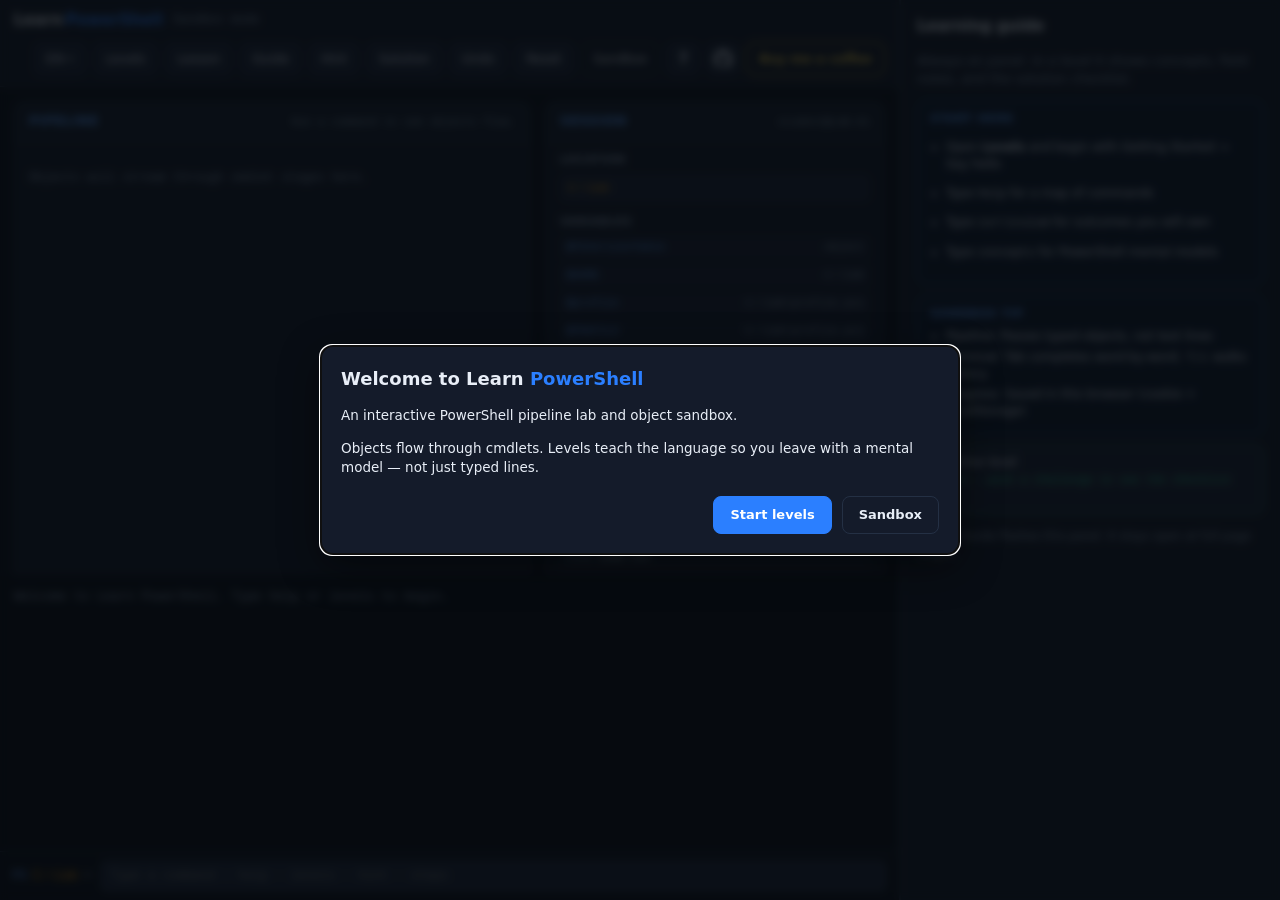
==== commit efd05a10: "refactor(levels): embed Core Concept directly as opening level of each series and bust cache" ====
--- a/index.html
+++ b/index.html
@@ -91,6 +91,6 @@
       <aside class="dock" id="dock" aria-label="Learning guide"></aside>
     </div>
 
-    <script type="module" src="assets/js/app.js"></script>
+    <script type="module" src="assets/js/app.js?v=2.1"></script>
   </body>
 </html>
--- a/assets/css/app.css
+++ b/assets/css/app.css
@@ -789,6 +789,144 @@
   color: #f0e0c0;
 }
 
+/* =========================================================
+   Conceptual & Architectural Layers (Intuition -> Internals)
+   ========================================================= */
+.depth-section {
+  margin: 0 0 14px;
+  display: flex;
+  flex-direction: column;
+  gap: 8px;
+}
+
+.depth-header-row {
+  display: flex;
+  align-items: center;
+  justify-content: space-between;
+  gap: 8px;
+}
+
+.depth-bar-label {
+  font-size: 11px;
+  font-weight: 700;
+  letter-spacing: 0.08em;
+  color: var(--muted);
+  text-transform: uppercase;
+}
+
+.depth-mode-btn {
+  appearance: none;
+  background: transparent;
+  border: none;
+  color: var(--accent-soft);
+  font-family: var(--ui);
+  font-size: 11px;
+  font-weight: 600;
+  cursor: pointer;
+  padding: 2px 6px;
+  border-radius: 4px;
+  transition: all 120ms ease;
+  text-decoration: underline;
+  text-underline-offset: 3px;
+}
+
+.depth-mode-btn:hover {
+  color: #fff;
+  background: var(--elevated);
+}
+
+.depth-pills {
+  display: flex;
+  gap: 4px;
+  background: rgba(12, 17, 27, 0.7);
+  padding: 3px;
+  border-radius: 8px;
+  border: 1px solid var(--border);
+  overflow-x: auto;
+}
+
+.depth-pill {
+  appearance: none;
+  background: transparent;
+  border: 1px solid transparent;
+  color: var(--muted);
+  font-family: var(--mono);
+  font-size: 11px;
+  font-weight: 600;
+  padding: 5px 8px;
+  border-radius: 6px;
+  cursor: pointer;
+  white-space: nowrap;
+  display: inline-flex;
+  align-items: center;
+  gap: 4px;
+  transition: all 150ms ease;
+  flex: 1;
+  justify-content: center;
+}
+
+.depth-pill:hover {
+  color: var(--ink);
+  background: rgba(28, 37, 56, 0.5);
+}
+
+.depth-pill.active {
+  color: #fff;
+  background: var(--elevated);
+  border-color: color-mix(in srgb, var(--accent) 50%, var(--border));
+  box-shadow: 0 1px 4px rgba(0, 0, 0, 0.35);
+}
+
+.depth-card {
+  background: color-mix(in srgb, var(--panel) 90%, #fff);
+  border: 1px solid var(--border);
+  border-radius: 8px;
+  padding: 10px 12px;
+  animation: depth-fade-in 180ms ease;
+}
+
+@keyframes depth-fade-in {
+  from { opacity: 0; transform: translateY(3px); }
+  to { opacity: 1; transform: translateY(0); }
+}
+
+.depth-card-header {
+  display: flex;
+  align-items: center;
+  gap: 8px;
+  margin-bottom: 6px;
+}
+
+.depth-badge {
+  font-family: var(--mono);
+  font-size: 11px;
+  font-weight: 700;
+  letter-spacing: 0.05em;
+  padding: 2px 6px;
+  border-radius: 4px;
+  background: rgba(0, 0, 0, 0.25);
+  border: 1px solid currentColor;
+}
+
+.depth-tier-title {
+  font-size: 11.5px;
+  font-weight: 600;
+  color: var(--ink);
+}
+
+.depth-card-body {
+  margin: 0;
+  font-size: 12.5px;
+  line-height: 1.5;
+  color: #dbe4f0;
+}
+
+.depth-spectrum {
+  display: flex;
+  flex-direction: column;
+  gap: 8px;
+}
+
 /* Next command box */
 .next-box {
   border: 1px solid color-mix(in srgb, var(--accent) 40%, var(--border));
@@ -1263,6 +1401,40 @@
   color: var(--muted);
 }
 
+.series-concept-preview,
+.series-eli-preview {
+  margin: 0 0 10px;
+  padding: 6px 10px;
+  border-radius: 6px;
+  background: rgba(255, 140, 26, 0.08);
+  border-inline-start: 3px solid #ff8c1a;
+  font-size: 11.5px;
+  line-height: 1.45;
+  color: #fbd38d;
+}
+
+.series-concept-preview strong,
+.series-eli-preview strong {
+  color: #ff8c1a;
+  font-family: var(--mono);
+  margin-inline-end: 4px;
+}
+
+.lesson-objective {
+  padding: 8px 12px;
+  border-radius: 8px;
+  background: color-mix(in srgb, var(--panel-2) 90%, #000);
+  border: 1px solid var(--border);
+  font-size: 13px;
+  line-height: 1.5;
+  color: var(--ink);
+}
+
+.lesson-objective strong {
+  color: var(--accent-soft);
+  margin-inline-end: 4px;
+}
+
 .level-list {
   display: flex;
   flex-direction: column;
@@ -1302,6 +1474,24 @@
 
 .level-row.is-done {
   border-color: color-mix(in srgb, var(--success) 35%, var(--border));
+}
+
+.level-row.is-mindset-row {
+  border-inline-start: 3px solid #818cf8;
+  background: color-mix(in srgb, #6366f1 8%, var(--elevated));
+}
+
+.mindset-pill {
+  display: inline-flex;
+  align-items: center;
+  font-family: var(--ui);
+  font-size: 10px;
+  font-weight: 700;
+  padding: 1px 7px;
+  border-radius: 999px;
+  background: rgba(99, 102, 241, 0.18);
+  color: #a5b4fc;
+  border: 1px solid rgba(99, 102, 241, 0.35);
 }
 
 .level-meta {
@@ -1412,3 +1602,118 @@
     display: flex;
   }
 }
+
+/* UI Tour pulse — outlines live regions while the guide is open */
+.ui-tour-on {
+  outline: 2px dashed color-mix(in srgb, var(--accent) 85%, transparent) !important;
+  outline-offset: 3px;
+  border-radius: 6px;
+  animation: tour-pulse 1.2s ease-in-out infinite;
+}
+
+@keyframes tour-pulse {
+  0%,
+  100% {
+    outline-color: color-mix(in srgb, var(--accent) 45%, transparent);
+  }
+  50% {
+    outline-color: color-mix(in srgb, var(--success) 85%, transparent);
+  }
+}
+
+/* UI Guide modal — per-region cards with a Highlight button */
+.ui-help {
+  display: grid;
+  gap: 10px;
+}
+
+.ui-help-intro {
+  margin: 0;
+  color: var(--haze);
+  font-size: 13px;
+}
+
+.ui-help-item {
+  border: 1px solid var(--line);
+  background: var(--panel-2);
+  border-radius: 10px;
+  padding: 10px 12px;
+}
+
+.ui-help-head {
+  display: flex;
+  align-items: center;
+  justify-content: space-between;
+  gap: 8px;
+  margin-bottom: 6px;
+}
+
+.ui-help-head h3 {
+  margin: 0;
+  font-size: 13.5px;
+  color: var(--accent);
+}
+
+.ui-help-focus {
+  font-size: 11px;
+  padding: 4px 8px;
+  min-height: 28px;
+}
+
+.ui-help-what p,
+.ui-help-how p {
+  margin: 0;
+  font-size: 12.5px;
+}
+
+.ui-help-how {
+  margin-top: 4px;
+  color: var(--haze);
+}
+
+/* Mindset Level Card in Guide Dock */
+.mindset-dock-card {
+  border: 1px solid color-mix(in srgb, #6366f1 50%, var(--border));
+  background: linear-gradient(135deg, color-mix(in srgb, #6366f1 15%, var(--ink)), color-mix(in srgb, #8b5cf6 8%, var(--ink)));
+  border-radius: 12px;
+  padding: 14px;
+  margin: 12px 0;
+  box-shadow: 0 4px 16px rgba(99, 102, 241, 0.12);
+}
+
+.mindset-dock-card .next-title {
+  color: #a5b4fc;
+  font-size: 13px;
+  font-weight: 700;
+  display: flex;
+  align-items: center;
+  gap: 6px;
+}
+
+.mindset-advance-btn {
+  display: flex;
+  align-items: center;
+  justify-content: center;
+  width: 100%;
+  padding: 10px 16px;
+  font-size: 13.5px;
+  font-weight: 600;
+  color: #ffffff;
+  background: linear-gradient(135deg, #4f46e5, #7c3aed);
+  border: 1px solid rgba(255, 255, 255, 0.2);
+  border-radius: 8px;
+  cursor: pointer;
+  transition: all 0.2s ease;
+  box-shadow: 0 2px 8px rgba(79, 70, 229, 0.35);
+}
+
+.mindset-advance-btn:hover {
+  background: linear-gradient(135deg, #4338ca, #6d28d9);
+  transform: translateY(-1px);
+  box-shadow: 0 4px 14px rgba(79, 70, 229, 0.5);
+}
+
+.mindset-advance-btn:active {
+  transform: translateY(0);
+}
+
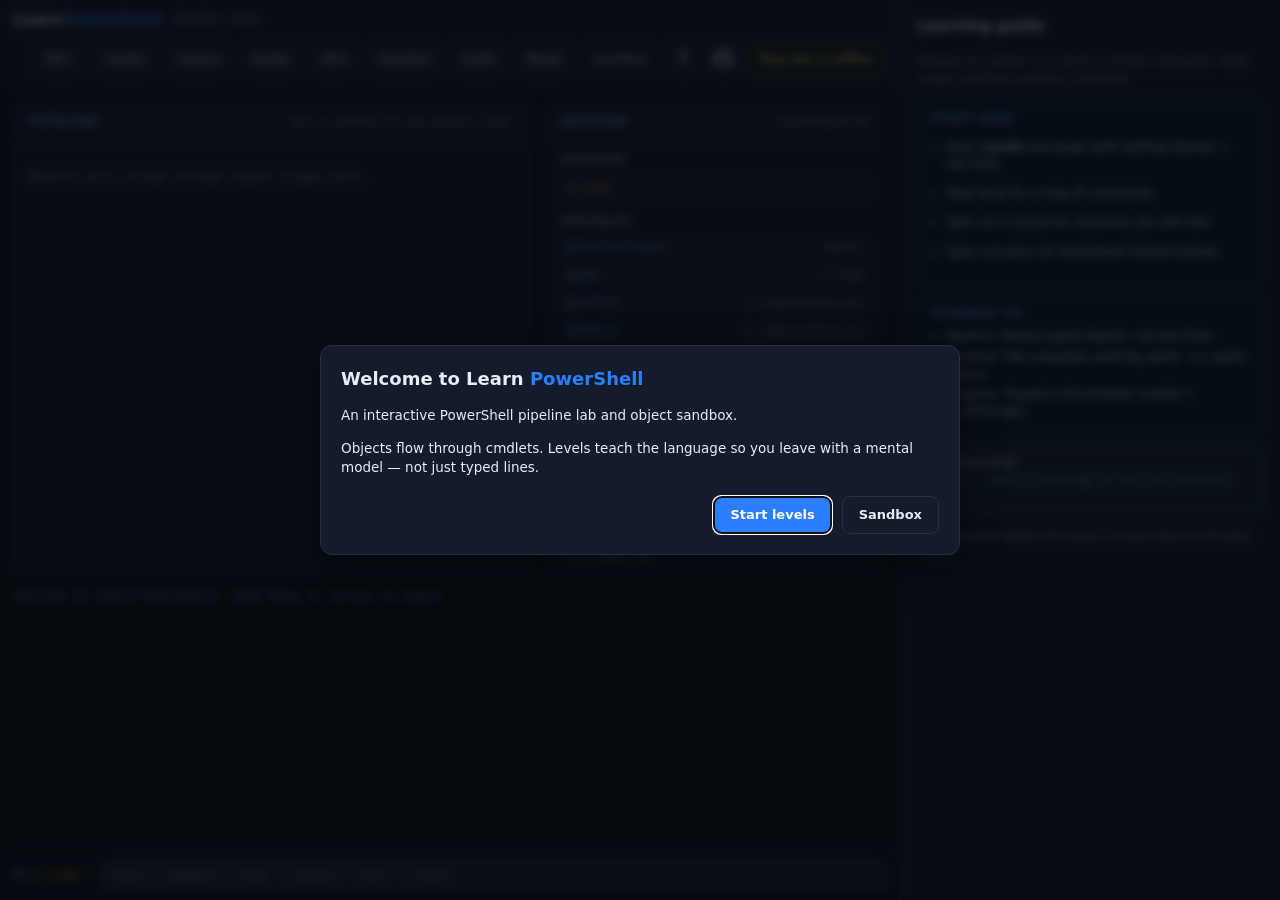
==== commit 24f75354: "fix(mindset): ensure celebration modal appears on button click and next command" ====
--- a/index.html
+++ b/index.html
@@ -91,6 +91,6 @@
       <aside class="dock" id="dock" aria-label="Learning guide"></aside>
     </div>
 
-    <script type="module" src="assets/js/app.js?v=2.1"></script>
+    <script type="module" src="assets/js/app.js?v=2.2"></script>
   </body>
 </html>
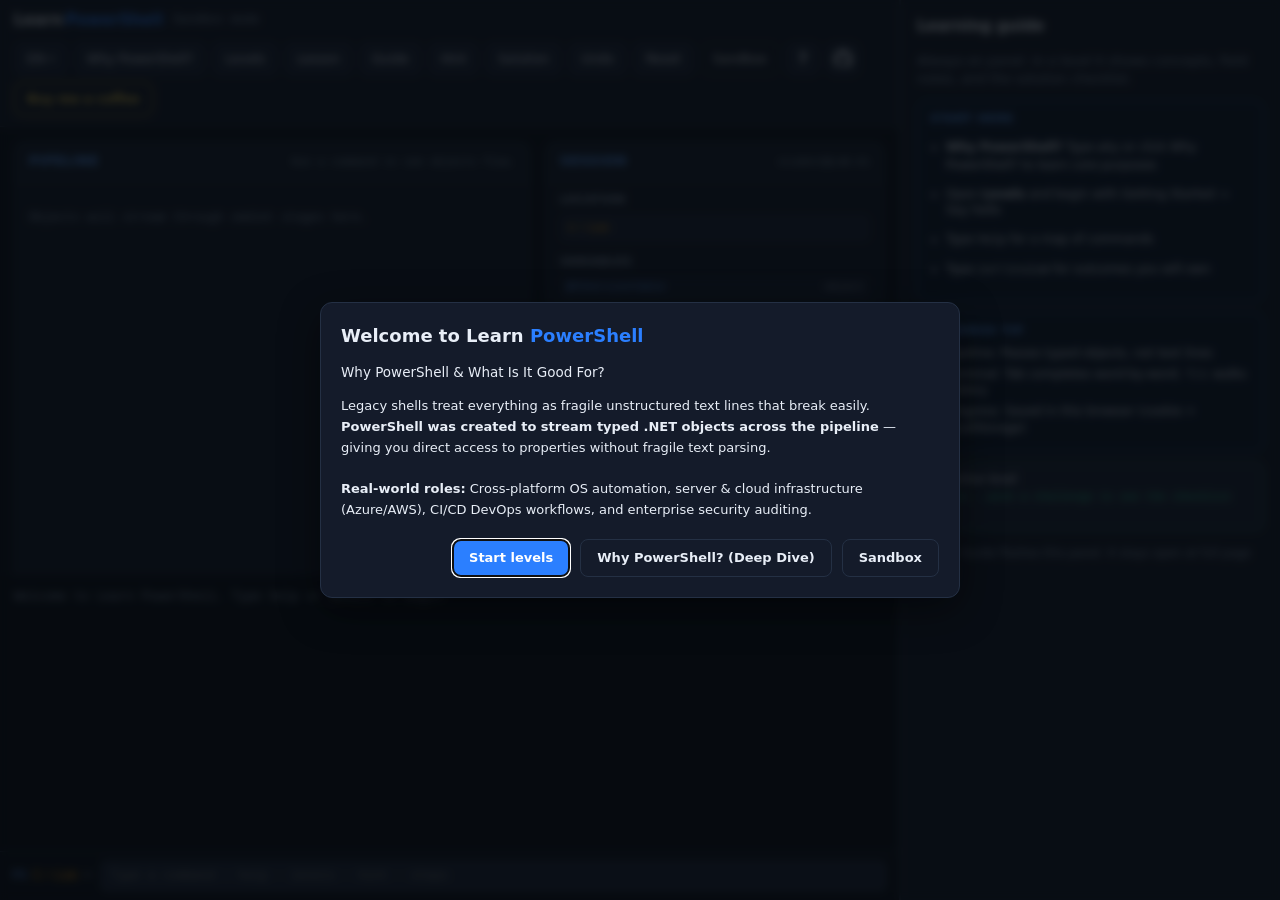
==== commit 51820aa8: "feat(intro): add comprehensive section explaining why we use PowerShell and its real-world use cases" ====
--- a/index.html
+++ b/index.html
@@ -48,6 +48,7 @@
               <span class="nav-bars" aria-hidden="true"></span>
             </button>
             <div class="nav-drawer" id="nav-drawer" hidden>
+              <button type="button" data-action="why">Why PowerShell?</button>
               <button type="button" data-action="levels">Levels</button>
               <button type="button" data-action="lesson" title="Replay intro lesson slides">Lesson</button>
               <button type="button" data-action="guide">Guide</button>
@@ -91,6 +92,6 @@
       <aside class="dock" id="dock" aria-label="Learning guide"></aside>
     </div>
 
-    <script type="module" src="assets/js/app.js?v=2.2"></script>
+    <script type="module" src="assets/js/app.js?v=2.3"></script>
   </body>
 </html>
--- a/assets/css/app.css
+++ b/assets/css/app.css
@@ -1717,3 +1717,43 @@
   transform: translateY(0);
 }
 
+/* Why PowerShell Section & Modal */
+.why-grid {
+  display: grid;
+  grid-template-columns: repeat(auto-fit, minmax(260px, 1fr));
+  gap: 12px;
+  margin: 14px 0 6px;
+}
+
+.why-card {
+  background: color-mix(in srgb, var(--panel-2) 90%, var(--ink));
+  border: 1px solid var(--border);
+  border-radius: 10px;
+  padding: 12px 14px;
+  display: flex;
+  flex-direction: column;
+  gap: 6px;
+  transition: transform 0.2s ease, border-color 0.2s ease;
+}
+
+.why-card:hover {
+  border-color: color-mix(in srgb, var(--accent) 50%, var(--border));
+  transform: translateY(-2px);
+}
+
+.why-card-title {
+  font-weight: 700;
+  font-size: 13.5px;
+  color: var(--accent-soft);
+  display: flex;
+  align-items: center;
+  gap: 6px;
+}
+
+.why-card-body {
+  font-size: 12.5px;
+  line-height: 1.55;
+  color: var(--text);
+  margin: 0;
+}
+
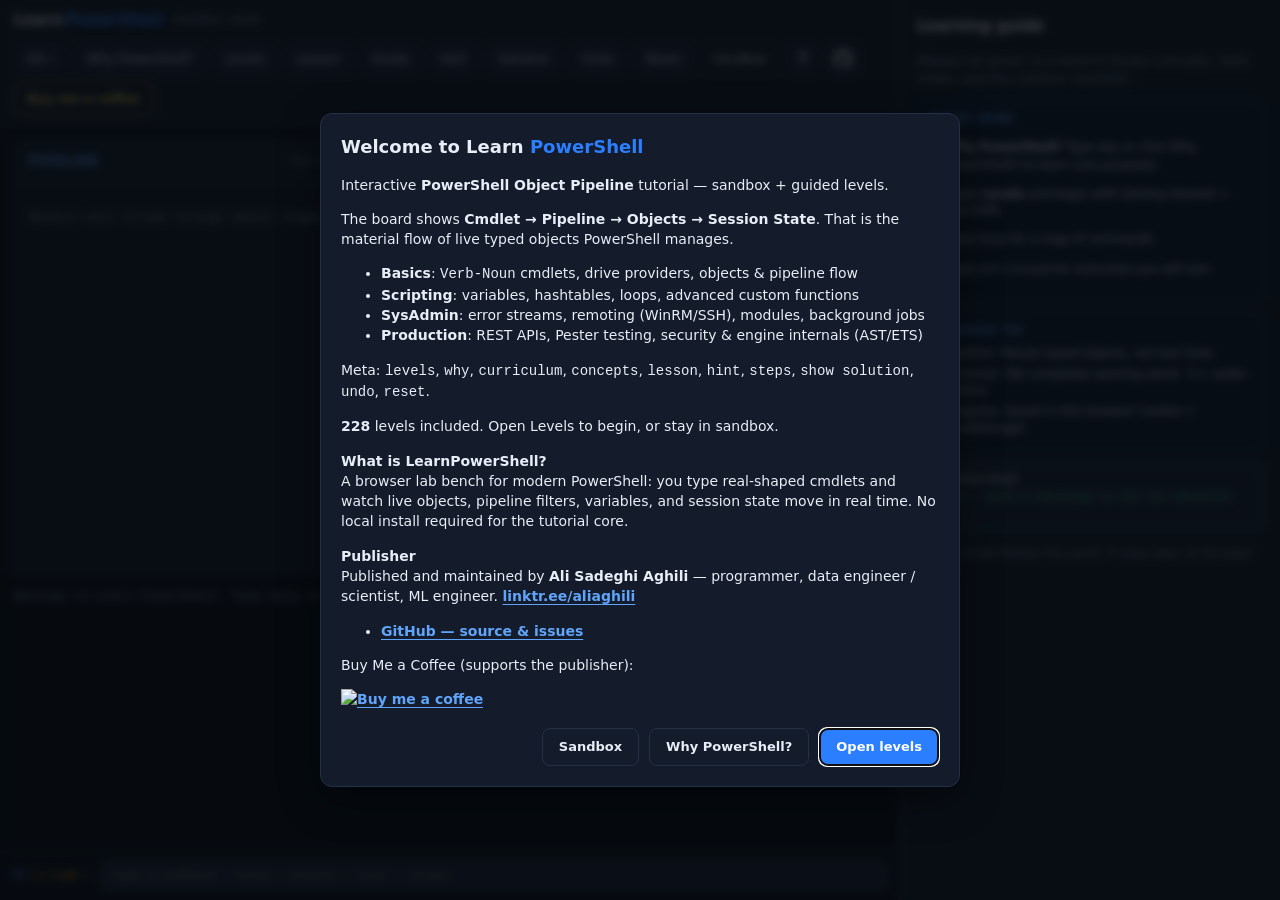
==== commit 5f55defc: "style: fix modal link colors and bump css cache version" ====
--- a/index.html
+++ b/index.html
@@ -10,7 +10,7 @@
       name="description"
       content="Interactive PowerShell pipeline visualizer, sandbox, and tutorial game. Learn objects, the pipeline, and session state."
     />
-    <link rel="stylesheet" href="assets/css/app.css" />
+    <link rel="stylesheet" href="assets/css/app.css?v=2.4" />
   </head>
   <body>
     <div id="app">
--- a/assets/css/app.css
+++ b/assets/css/app.css
@@ -44,6 +44,23 @@
   overflow: hidden;
 }
 
+a {
+  color: #60a5fa;
+  text-decoration: underline;
+  text-underline-offset: 3px;
+  font-weight: 600;
+  transition: color 120ms ease;
+}
+
+a:visited {
+  color: #93c5fd;
+}
+
+a:hover,
+a:focus {
+  color: #bfdbfe;
+}
+
 code,
 pre,
 input,
@@ -1124,6 +1141,32 @@
   font-weight: 700;
 }
 
+.modal .markdown {
+  color: var(--text);
+  font-size: 14px;
+}
+
+.modal a,
+.modal .markdown a {
+  color: #60a5fa !important;
+  text-decoration: underline;
+  text-underline-offset: 3px;
+  font-weight: 600;
+  transition: color 120ms ease;
+}
+
+.modal a:visited,
+.modal .markdown a:visited {
+  color: #93c5fd !important;
+}
+
+.modal a:hover,
+.modal a:focus,
+.modal .markdown a:hover,
+.modal .markdown a:focus {
+  color: #bfdbfe !important;
+}
+
 .modal h2.visually-hidden {
   position: absolute;
   width: 1px;
@@ -1435,10 +1478,56 @@
   margin-inline-end: 4px;
 }
 
+.legend-box {
+  border: 1px solid var(--border);
+  background: var(--ink);
+  border-radius: 10px;
+  padding: 10px 12px;
+  margin: 0 0 14px;
+}
+
+.legend-box .next-title {
+  font-size: 11px;
+  font-weight: 700;
+  text-transform: uppercase;
+  letter-spacing: 0.08em;
+  color: var(--haze);
+  margin-bottom: 6px;
+}
+
+.legend-list {
+  margin: 6px 0 0;
+  padding-inline-start: 16px;
+}
+
+.legend-list li {
+  margin-bottom: 6px;
+  font-size: 12.5px;
+  line-height: 1.4;
+  color: var(--text);
+}
+
+.series-block {
+  margin-bottom: 16px;
+}
+
+.series-block header h3 {
+  margin: 0 0 4px;
+  color: var(--haze);
+  font-size: 12px;
+  text-transform: uppercase;
+  letter-spacing: 0.06em;
+}
+
+.series-block header p {
+  margin: 0 0 8px;
+  font-size: 12px;
+  color: var(--muted);
+}
+
 .level-list {
-  display: flex;
-  flex-direction: column;
-  gap: 6px;
+  display: grid;
+  gap: 8px;
   padding: 0;
   margin: 0;
   list-style: none;
@@ -1447,38 +1536,53 @@
 .level-row {
   appearance: none;
   width: 100%;
-  display: flex;
-  align-items: center;
-  justify-content: space-between;
+  display: grid;
+  grid-template-columns: auto 1fr auto auto;
   gap: 10px;
-  padding: 8px 12px;
-  border-radius: 8px;
-  border: 1px solid var(--border);
-  background: var(--elevated);
+  align-items: center;
+  border: 1px solid var(--border);
+  border-radius: 10px;
+  padding: 10px;
+  background: var(--ink);
   color: var(--text);
   font-family: var(--ui);
   font-size: 12.5px;
   cursor: pointer;
-  text-align: left;
+  text-align: start;
   transition: all 120ms ease;
 }
 
-html[dir="rtl"] .level-row {
-  text-align: right;
-}
-
 .level-row:hover {
-  background: #25334d;
+  background: #172133;
   border-color: #3b4e6d;
 }
 
-.level-row.is-done {
-  border-color: color-mix(in srgb, var(--success) 35%, var(--border));
+.level-row.is-done,
+.level-row.solved {
+  border-color: color-mix(in srgb, var(--ok) 40%, var(--border));
 }
 
 .level-row.is-mindset-row {
   border-inline-start: 3px solid #818cf8;
-  background: color-mix(in srgb, #6366f1 8%, var(--elevated));
+  background: color-mix(in srgb, #6366f1 8%, var(--ink));
+}
+
+.level-row .id {
+  font-family: var(--mono);
+  color: var(--haze);
+  font-size: 11px;
+}
+
+.level-row .name {
+  font-weight: 600;
+  color: var(--text);
+}
+
+.level-row .par-note {
+  color: var(--haze);
+  font-family: var(--mono);
+  font-size: 12px;
+  white-space: nowrap;
 }
 
 .mindset-pill {
@@ -1494,30 +1598,51 @@
   border: 1px solid rgba(99, 102, 241, 0.35);
 }
 
-.level-meta {
-  font-family: var(--mono);
+/* Chip component matching learn-dvc */
+.chip {
+  display: inline-flex;
+  align-items: center;
+  justify-content: center;
+  gap: 4px;
+  border-radius: 999px;
+  padding: 1px 8px;
   font-size: 11px;
-  color: var(--muted);
-}
-
-/* Difficulty dots */
+  font-family: var(--ui);
+  border: 1px solid var(--border);
+  color: var(--haze);
+  background: var(--panel-2);
+  white-space: nowrap;
+}
+
+.chip.ok {
+  color: #b8ffd9;
+  border-color: color-mix(in srgb, var(--ok) 45%, var(--border));
+  background: color-mix(in srgb, var(--ok) 14%, var(--ink));
+}
+
+/* Difficulty dots — 5 slots, dots colored with learn-dvc orange #f59e0b */
 .diff-dots {
   display: inline-flex;
   align-items: center;
   gap: 3px;
+  vertical-align: middle;
+  line-height: 1;
 }
 
 .diff-dot {
-  width: 6px;
-  height: 6px;
+  display: inline-block;
+  width: 7px;
+  height: 7px;
   border-radius: 50%;
   background: transparent;
   border: 1px solid var(--haze);
+  box-sizing: border-box;
+  flex: 0 0 7px;
 }
 
 .diff-dot.on {
-  background: var(--object);
-  border-color: var(--object);
+  background: #f59e0b;
+  border-color: #f59e0b;
 }
 
 /* RTL overrides */
@@ -1603,21 +1728,27 @@
   }
 }
 
-/* UI Tour pulse — outlines live regions while the guide is open */
+/* UI Tour pulse — outlines live regions while the guide is open (matches learn-dvc orange theme) */
 .ui-tour-on {
-  outline: 2px dashed color-mix(in srgb, var(--accent) 85%, transparent) !important;
+  outline: 2px dashed color-mix(in srgb, #f59e0b 70%, transparent) !important;
   outline-offset: 3px;
-  border-radius: 6px;
   animation: tour-pulse 1.2s ease-in-out infinite;
 }
 
 @keyframes tour-pulse {
   0%,
   100% {
-    outline-color: color-mix(in srgb, var(--accent) 45%, transparent);
+    outline-color: color-mix(in srgb, #f59e0b 45%, transparent);
   }
   50% {
-    outline-color: color-mix(in srgb, var(--success) 85%, transparent);
+    outline-color: color-mix(in srgb, var(--ok) 75%, transparent);
+  }
+}
+
+@media (prefers-reduced-motion: reduce) {
+  .ui-tour-on {
+    animation: none;
+    outline: 2px solid #f59e0b !important;
   }
 }
 
